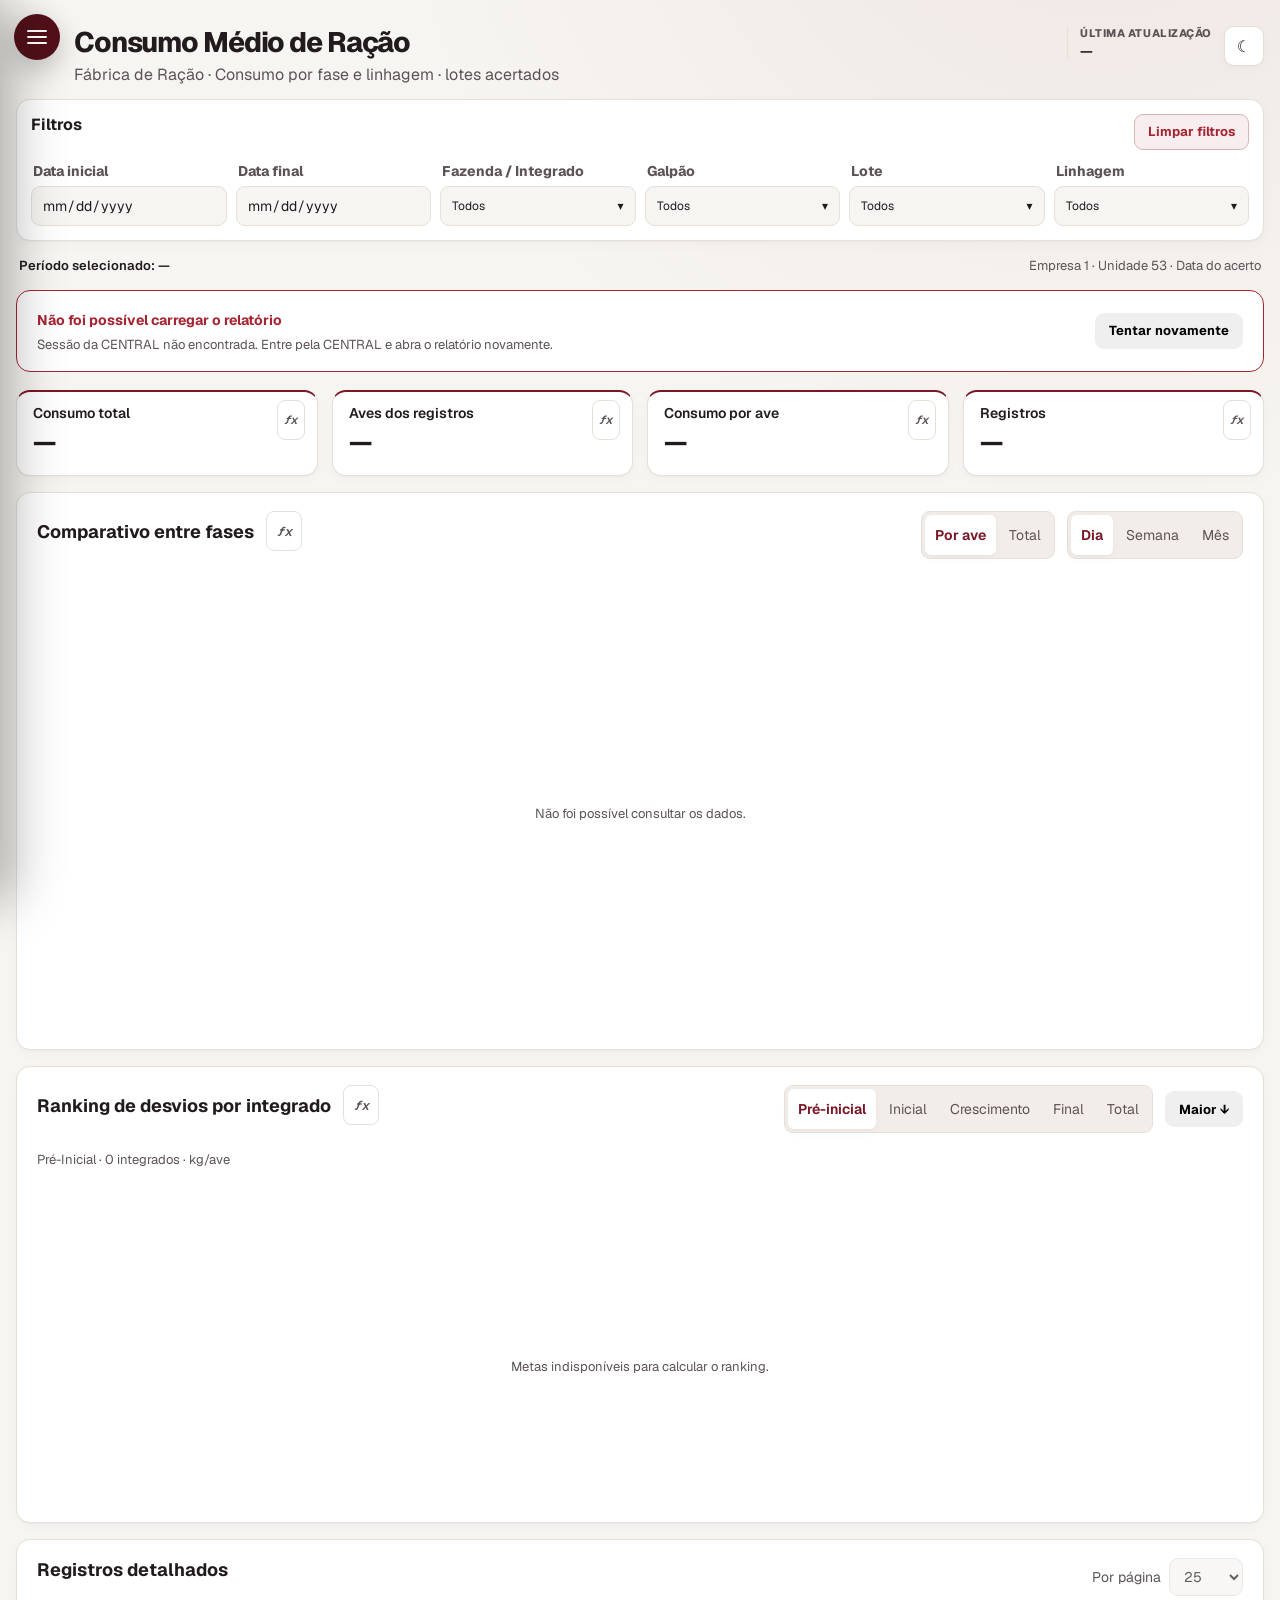
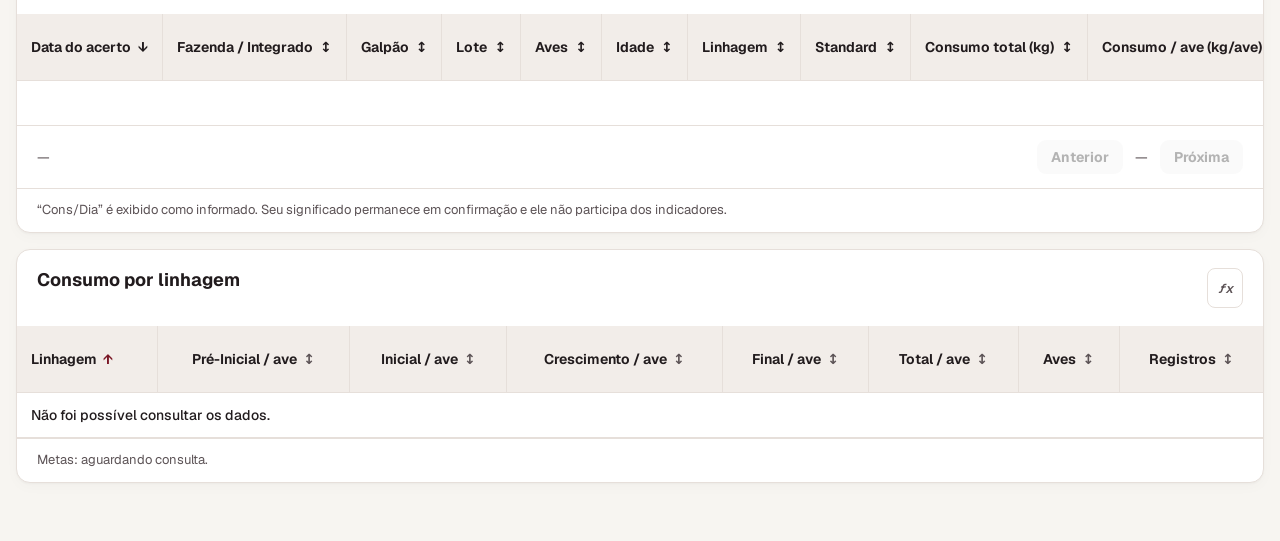
==== index.html @ 94f2051b "Add stacked feed consumption chart Replace the separate phase and evolution charts with a period-bas" ====
<!doctype html>
<html lang="pt-BR">
<head>
  <meta charset="utf-8">
  <meta name="viewport" content="width=device-width,initial-scale=1">
  <title>Consumo Médio de Ração — Fábrica de Ração</title>
  <link rel="icon" href="assets/img/favicon-granja.png">
  <script>(()=>{try{const theme=localStorage.getItem('bi-fabrica-racao-theme');if(theme)document.documentElement.dataset.theme=theme;}catch(_){}})();</script>
  <link rel="stylesheet" href="assets/vendor/geist/index.css">
  <link rel="stylesheet" href="assets/css/app.css?v=20261118-filtros-indicador">
  <link rel="stylesheet" href="assets/css/mobile-filters.css?v=20261118-cabecalhos">
  <link rel="stylesheet" href="assets/css/indicator-formulas.css?v=20261106-fx">
  <link rel="stylesheet" href="assets/css/consumo-racao.css?v=20261127-empilhado-17">
</head>
<body data-page="consumo-racao" class="feed-report">
<main class="app-shell">
  <header class="page-header">
    <div><h1>Consumo Médio de Ração</h1><p>Fábrica de Ração · Consumo por fase e linhagem · lotes acertados</p></div>
    <div class="header-toolbar">
      <div class="update-meta"><span>Última atualização</span><strong id="feedUpdated">—</strong></div>
      <button class="icon-button" type="button" data-theme-toggle aria-label="Alternar tema"><span data-theme-icon>☾</span></button>
    </div>
  </header>
  <div id="feedDemo" class="feed-demo" hidden><strong>Demonstração local</strong><span>Dados inteiramente sintéticos · não representam a produção.</span></div>
  <section class="card filter-card">
    <div class="filter-card-top"><h2>Filtros</h2><button id="limparFeedFiltros" class="button button-ghost-danger" type="button" disabled>Limpar filtros</button></div>
    <div class="filters-grid" id="feedFilters">
      <label class="filter-field"><span>Data inicial</span><input id="feedStart" type="date" disabled></label>
      <label class="filter-field"><span>Data final</span><input id="feedEnd" type="date" disabled></label>
    </div>
  </section>
  <div class="feed-context"><span id="feedPeriod">Período selecionado: —</span><span>Empresa 1 · Unidade 53 · Data do acerto</span></div>
  <div id="feedState" class="feed-state" role="status"><div><strong id="feedStateTitle">Preparando relatório…</strong><p id="feedStateText">Aguarde a consulta dos dados.</p></div><button class="button" type="button" id="feedReload">Tentar novamente</button></div>
  <section class="feed-kpis" aria-label="Indicadores do período">
    <article class="card feed-kpi"><div class="feed-kpi-top"><h2>Consumo total</h2><span data-formula-mount="feed.total"></span></div><strong id="feedTotal">—</strong><p id="feedTotalNote">Escala original do relatório</p></article>
    <article class="card feed-kpi"><div class="feed-kpi-top"><h2>Aves dos registros</h2><span data-formula-mount="feed.birds"></span></div><strong id="feedBirds">—</strong><p>Quantidade informada nos registros</p></article>
    <article class="card feed-kpi"><div class="feed-kpi-top"><h2>Consumo por ave</h2><span data-formula-mount="feed.ratio"></span></div><strong id="feedPerBird">—</strong><p id="feedPerBirdNote">Razão entre as somas correspondentes</p></article>
    <article class="card feed-kpi"><div class="feed-kpi-top"><h2>Registros</h2><span data-formula-mount="feed.records"></span></div><strong id="feedRecords">—</strong><p>Registros detalhados no período</p></article>
  </section>
  <p id="feedCoverage" class="feed-footnote" role="status"></p>
  <section class="card feed-section feed-stacked-section" aria-labelledby="feedPhaseTitle">
    <div class="feed-heading"><div><h2 id="feedPhaseTitle">Comparativo entre fases</h2><span data-formula-mount="feed.phaseChart"></span></div>
      <div class="feed-stacked-controls">
        <div class="feed-segment" role="group" aria-label="Medida do comparativo"><button type="button" data-feed-metric="perBird" aria-pressed="true">Por ave</button><button type="button" data-feed-metric="total" aria-pressed="false">Total</button></div>
        <div class="feed-segment" role="group" aria-label="Agrupamento do comparativo"><button type="button" data-feed-period="dia" aria-pressed="true">Dia</button><button type="button" data-feed-period="semana" aria-pressed="false">Semana</button><button type="button" data-feed-period="mes" aria-pressed="false">Mês</button></div>
      </div>
    </div>
    <div class="feed-chart-wrap"><div id="feedPhasesChart" class="feed-chart feed-stacked-chart" role="img" aria-label="Consumo por fase em colunas empilhadas por período, com total acima de cada coluna"></div><p class="feed-chart-empty" id="feedPhasesEmpty">Aguardando dados.</p></div>
  </section>
  <section class="card feed-section" id="feedRanking" aria-labelledby="feedRankingTitle">
    <div class="feed-heading"><div class="feed-ranking-title"><h2 id="feedRankingTitle">Ranking de desvios por integrado</h2><span data-formula-mount="feed.ranking"></span></div>
      <div class="feed-ranking-controls">
        <div class="feed-segment" role="group" aria-label="Fase do ranking"><button type="button" data-ranking-phase="fase_pre_menos_inicial" aria-pressed="true">Pré-inicial</button><button type="button" data-ranking-phase="fase_inicial" aria-pressed="false">Inicial</button><button type="button" data-ranking-phase="fase_crescimento" aria-pressed="false">Crescimento</button><button type="button" data-ranking-phase="fase_final" aria-pressed="false">Final</button><button type="button" data-ranking-phase="consumo_total" aria-pressed="false">Total</button></div>
        <button type="button" class="button" id="feedRankingOrder" aria-label="Ordenação: maior desvio primeiro. Alternar para menor.">Maior ↓</button>
      </div>
    </div>
    <div class="feed-ranking-context"><span id="feedRankingStatus" role="status"></span></div>
    <div class="feed-ranking-meta-row"><span id="feedRankingMeta" hidden></span></div>
    <div class="feed-ranking-scroll"><div class="feed-chart-wrap"><div id="feedRankingChart" class="feed-chart" role="img" aria-label="Ranking dos desvios de consumo em relação à meta"></div><p class="feed-chart-empty" id="feedRankingEmpty">Aguardando dados.</p></div></div>
  </section>
  <section class="card feed-section" aria-labelledby="feedDetailTitle">
    <div class="feed-heading"><div><h2 id="feedDetailTitle">Registros detalhados</h2><p id="feedDetailNote">Valores por registro, preservando a escala da origem.</p></div><label class="feed-page-size">Por página<select id="feedPageSize" disabled><option value="25">25</option><option value="50">50</option><option value="100">100</option></select></label></div>
    <div class="feed-scroll feed-detail-scroll" tabindex="0" role="region" aria-label="Registros detalhados, com rolagem horizontal e vertical"><table class="feed-table" id="feedDetailTable" aria-busy="false"><thead><tr id="feedDetailHead"></tr></thead><tbody id="feedDetailRows"><tr><td>Aguardando dados.</td></tr></tbody></table></div>
    <footer class="feed-footer"><span id="feedPageCount">—</span><nav aria-label="Paginação dos registros"><button id="feedPrev" class="button" type="button" disabled>Anterior</button><span id="feedPage">—</span><button id="feedNext" class="button" type="button" disabled>Próxima</button></nav></footer>
    <p class="feed-footnote feed-inset">“Cons/Dia” é exibido como informado. Seu significado permanece em confirmação e ele não participa dos indicadores.</p>
  </section>
  <section class="card feed-section" aria-labelledby="feedLineageTitle">
    <div class="feed-heading"><div><h2 id="feedLineageTitle">Consumo por linhagem</h2><p>Consumo por ave em kg/ave · razão entre as somas</p></div><span data-formula-mount="feed.phase"></span></div>
    <div class="feed-scroll" tabindex="0" role="region" aria-label="Resumo por linhagem, com rolagem horizontal">
      <table class="feed-table" id="feedLineageTable"><thead><tr><th scope="col">Linhagem</th><th scope="col">Pré-Inicial / ave</th><th scope="col">Inicial / ave</th><th scope="col">Crescimento / ave</th><th scope="col">Final / ave</th><th scope="col">Total / ave</th><th scope="col">Aves</th><th scope="col">Registros</th></tr></thead><tbody id="feedLineages"><tr><td colspan="8">Aguardando dados.</td></tr></tbody><tfoot id="feedLineageTotal"></tfoot></table>
    </div>
    <p class="feed-footnote feed-inset" id="feedTargetsStatus" role="status">Metas: aguardando consulta.</p>
  </section>
</main>
<script src="assets/js/config.js"></script>
<script src="assets/js/api.js"></script>
<script src="assets/js/consumo-racao-activity.js?v=20261127-filtros-1"></script>
<script src="assets/js/date-time.js?v=atualizacao-20261020-2"></script>
<script src="assets/js/theme.js?v=ajustes-20261008-1"></script>
<script src="assets/js/mobile-filters.js?v=mobile-todas-20261027-1"></script>
<script src="assets/js/filters.js?v=fazenda-20261123-1"></script>
<script src="assets/vendor/echarts/echarts.min.js"></script>
<script src="assets/js/consumo-racao-config.js?v=20261126-metas-7"></script>
<script src="assets/js/consumo-racao-data.js?v=20261126-kg-6"></script>
<script src="assets/js/consumo-racao-metas.js?v=20261126-fontes-10"></script>
<script src="assets/js/consumo-racao-formulas.js?v=20261127-empilhado-4"></script>
<script src="assets/js/indicator-formulas.js?v=20261106-fx"></script>
<script src="assets/js/consumo-racao-stacked.js?v=20261127-empilhado-1"></script>
<script src="assets/js/consumo-racao-ranking.js?v=20261127-filtros-4"></script>
<script src="assets/js/consumo-racao.js?v=20261127-empilhado-3"></script>
<script src="assets/js/sidebar.js?v=consumo-20261126-1"></script>
</body>
</html>
---- assets/vendor/geist/index.css ----
/* geist-cyrillic-ext-wght-normal */
@font-face {
  font-family: 'Geist Variable';
  font-style: normal;
  font-display: swap;
  font-weight: 100 900;
  src: url(./files/geist-cyrillic-ext-wght-normal.woff2) format('woff2-variations');
  unicode-range: U+0460-052F,U+1C80-1C8A,U+20B4,U+2DE0-2DFF,U+A640-A69F,U+FE2E-FE2F;
}

/* geist-cyrillic-wght-normal */
@font-face {
  font-family: 'Geist Variable';
  font-style: normal;
  font-display: swap;
  font-weight: 100 900;
  src: url(./files/geist-cyrillic-wght-normal.woff2) format('woff2-variations');
  unicode-range: U+0301,U+0400-045F,U+0490-0491,U+04B0-04B1,U+2116;
}

/* geist-vietnamese-wght-normal */
@font-face {
  font-family: 'Geist Variable';
  font-style: normal;
  font-display: swap;
  font-weight: 100 900;
  src: url(./files/geist-vietnamese-wght-normal.woff2) format('woff2-variations');
  unicode-range: U+0102-0103,U+0110-0111,U+0128-0129,U+0168-0169,U+01A0-01A1,U+01AF-01B0,U+0300-0301,U+0303-0304,U+0308-0309,U+0323,U+0329,U+1EA0-1EF9,U+20AB;
}

/* geist-latin-ext-wght-normal */
@font-face {
  font-family: 'Geist Variable';
  font-style: normal;
  font-display: swap;
  font-weight: 100 900;
  src: url(./files/geist-latin-ext-wght-normal.woff2) format('woff2-variations');
  unicode-range: U+0100-02BA,U+02BD-02C5,U+02C7-02CC,U+02CE-02D7,U+02DD-02FF,U+0304,U+0308,U+0329,U+1D00-1DBF,U+1E00-1E9F,U+1EF2-1EFF,U+2020,U+20A0-20AB,U+20AD-20C0,U+2113,U+2C60-2C7F,U+A720-A7FF;
}

/* geist-latin-wght-normal */
@font-face {
  font-family: 'Geist Variable';
  font-style: normal;
  font-display: swap;
  font-weight: 100 900;
  src: url(./files/geist-latin-wght-normal.woff2) format('woff2-variations');
  unicode-range: U+0000-00FF,U+0131,U+0152-0153,U+02BB-02BC,U+02C6,U+02DA,U+02DC,U+0304,U+0308,U+0329,U+2000-206F,U+20AC,U+2122,U+2191,U+2193,U+2212,U+2215,U+FEFF,U+FFFD;
}
---- assets/css/app.css ----
:root {
  color-scheme: light;

  --background: #f7f5f1;
  --foreground: #211b1d;

  --card: #ffffff;
  --card-foreground: #211b1d;

  --popover: #ffffff;
  --popover-foreground: #211b1d;

  --primary: #7a1726;
  --primary-foreground: #ffffff;
  --primary-2: #a52a3c;

  --secondary: #f2ede9;
  --secondary-foreground: #352d2f;

  --accent: #c29b2f;
  --accent-foreground: #211b1d;

  --muted: #f1ede8;
  --muted-foreground: #766d70;

  --border: #e6dfda;
  --input: #e6dfda;
  --ring: rgba(122, 23, 38, 0.24);

  --destructive: #a62532;

  --radius: 14px;

  --shadow-sm:
    0 1px 2px rgba(24, 18, 20, 0.03), 0 4px 14px rgba(24, 18, 20, 0.025);

  --shadow-md:
    0 1px 2px rgba(24, 18, 20, 0.04), 0 12px 34px rgba(24, 18, 20, 0.055);
}

.api-filter-progress { position:fixed; right:20px; bottom:18px; z-index:3000; display:flex; align-items:center; gap:10px; padding:12px 18px; border:1px solid var(--border); border-radius:10px; background:var(--card); color:var(--primary); box-shadow:0 5px 22px #0002; font-size:13px; font-weight:650; pointer-events:none; }
.api-filter-progress::before { content:""; width:15px; height:15px; border:2px solid var(--border); border-top-color:var(--primary); border-radius:50%; animation:api-filter-spin .8s linear infinite; }
@keyframes api-filter-spin { to { transform:rotate(360deg); } }
@media (prefers-reduced-motion:reduce) { .api-filter-progress::before { animation:none; } }

:root[data-theme="dark"] {
  color-scheme: dark;

  --background: #111113;
  --foreground: #f3eeee;

  --card: #171719;
  --card-foreground: #f3eeee;

  --popover: #1b1b1e;
  --popover-foreground: #f3eeee;

  --primary: #b84b5e;
  --primary-foreground: #ffffff;
  --primary-2: #8d2538;

  --secondary: #232326;
  --secondary-foreground: #f0e9e9;

  --accent: #d1ad42;
  --accent-foreground: #171719;

  --muted: #222225;
  --muted-foreground: #aaa0a3;

  --border: #2e2e33;
  --input: #333338;
  --ring: rgba(184, 75, 94, 0.28);

  --destructive: #d1505b;

  --shadow-sm: 0 1px 2px rgba(0, 0, 0, 0.28);

  --shadow-md: 0 16px 42px rgba(0, 0, 0, 0.32);
}

* {
  box-sizing: border-box;
}

html,
body {
  margin: 0;
  min-height: 100%;
}

body {
  background:
    radial-gradient(
      circle at 86% -10%,
      color-mix(in srgb, var(--primary) 7%, transparent),
      transparent 28%
    ),
    var(--background);

  color: var(--foreground);

  font-family:
    Inter,
    ui-sans-serif,
    system-ui,
    -apple-system,
    BlinkMacSystemFont,
    "Segoe UI",
    sans-serif;

  -webkit-font-smoothing: antialiased;
}

button,
select,
input {
  font: inherit;
}

.hidden {
  display: none !important;
}

.app-shell {
  width: min(1760px, calc(100% - 32px));
  margin: 0 auto;
  padding: 26px 0 42px;
}

.page-header {
  display: flex;
  align-items: flex-start;
  justify-content: space-between;
  gap: 24px;

  margin-bottom: 14px;
}

.page-header h1 {
  margin: 0 0 4px;

  font-size: clamp(23.8px, 1.785vw, 32.3px);
  line-height: 1.05;

  font-weight: 760;
  letter-spacing: -0.04em;
}

.page-header p {
  margin: 0;

  color: var(--muted-foreground);

  font-size: 13px;
}

.eyebrow {
  color: var(--accent);

  font-size: 10px;
  font-weight: 800;

  letter-spacing: 0.07em;
  text-transform: uppercase;
}

.header-toolbar {
  display: flex;
  align-items: center;
  gap: 10px;
}

.icon-button {
  min-width: 40px;
  height: 40px;

  display: inline-flex;
  align-items: center;
  justify-content: center;
  gap: 8px;

  padding: 0 11px;

  border: 1px solid var(--border);
  border-radius: 10px;

  background: var(--card);
  color: var(--foreground);

  cursor: pointer;
  text-decoration: none;

  box-shadow: var(--shadow-sm);
}

.icon-button:hover {
  background: var(--secondary);
}

.icon-button-label {
  min-width: auto;

  color: var(--primary);

  font-size: 12px;
  font-weight: 700;
}

.update-meta {
  padding-left: 12px;

  border-left: 1px solid var(--border);
}

.update-meta span {
  display: block;

  margin-bottom: 2px;

  color: var(--muted-foreground);

  font-size: 9px;
  font-weight: 800;

  letter-spacing: 0.05em;
  text-transform: uppercase;
}

.update-meta strong {
  display: block;

  font-size: 11px;
  font-weight: 650;
}

.card {
  border: 1px solid var(--border);
  border-radius: var(--radius);

  background: var(--card);
  color: var(--card-foreground);

  box-shadow: var(--shadow-sm);
}

.filter-card {
  margin-bottom: 16px;
  padding: 14px;
}

.filter-card-top {
  display: flex;
  align-items: flex-start;
  justify-content: space-between;
  gap: 16px;

  margin-bottom: 12px;
}

.filter-card-top h2 {
  margin: 0;

  font-size: 13px;
}

.filter-card-top p {
  margin: 2px 0 0;

  color: var(--muted-foreground);

  font-size: 10px;
}

.filters-grid {
  display: grid;
  gap: 9px;
}

.first-page-filters {
  grid-template-columns: repeat(6, minmax(145px, 1fr));
}

.details-filters {
  grid-template-columns: repeat(5, minmax(145px, 1fr));
}

.filter-field {
  min-width: 0;
}

.filter-field > span {
  display: block;

  margin: 0 0 5px 2px;

  color: var(--muted-foreground);

  font-size: 9px;
  font-weight: 750;
}

.filter-field select {
  width: 100%;
  min-height: 40px;

  padding: 0 11px;

  border: 1px solid var(--input);
  border-radius: 9px;

  background: var(--background);
  color: var(--foreground);
}

.button {
  min-height: 36px;

  padding: 0 13px;

  border: 1px solid transparent;
  border-radius: 9px;

  cursor: pointer;

  font-size: 11px;
  font-weight: 700;
}

.button-ghost-danger {
  border-color: color-mix(in srgb, var(--destructive) 22%, var(--border));

  background: color-mix(in srgb, var(--destructive) 8%, var(--card));

  color: var(--destructive);
}

.button-ghost-danger:hover {
  background: var(--destructive);
  color: #fff;
}

/* Choices.js */
.choices {
  margin: 0 !important;
}

.choices__inner {
  min-height: 40px !important;

  display: flex;
  align-items: center;

  padding: 6px 32px 6px 10px !important;

  border: 1px solid var(--input) !important;
  border-radius: 9px !important;

  background: var(--background) !important;
  color: var(--foreground) !important;

  font-size: 12px !important;
}

.is-focused .choices__inner,
.is-open .choices__inner {
  border-color: var(--primary) !important;

  box-shadow: 0 0 0 3px var(--ring) !important;
}

.choices__list--single {
  padding: 0 !important;
}

.choices__list--dropdown,
.choices__list[aria-expanded] {
  z-index: 60 !important;

  margin-top: 6px !important;

  border: 1px solid var(--border) !important;
  border-radius: 10px !important;

  background: var(--popover) !important;
  color: var(--popover-foreground) !important;

  box-shadow: var(--shadow-md) !important;
}

.choices__input {
  border: 1px solid var(--border) !important;
  border-radius: 8px !important;

  background: var(--background) !important;
  color: var(--foreground) !important;
}

.choices__item--selectable.is-highlighted {
  background: var(--secondary) !important;
  color: var(--foreground) !important;
}

/* Alert */
.alert {
  margin-bottom: 14px;
  padding: 11px 13px;

  border-radius: 10px;

  font-size: 11px;
}

.alert-error {
  border: 1px solid color-mix(in srgb, var(--destructive) 34%, var(--border));

  background: color-mix(in srgb, var(--destructive) 9%, var(--card));

  color: var(--destructive);
}

/* First page grid */
.dashboard-grid {
  display: grid;
  grid-template-columns: repeat(3, minmax(0, 1fr));

  gap: 12px;
}

.metric-card {
  min-width: 0;

  padding: 13px;

  border: 1px solid var(--border);
  border-radius: var(--radius);

  background: var(--card);

  box-shadow: var(--shadow-sm);
}

.metric-card-wide {
  grid-column: span 2;
}

.metric-card-header {
  display: flex;
  align-items: center;
  justify-content: space-between;
  gap: 10px;

  padding-bottom: 9px;
  margin-bottom: 3px;

  border-bottom: 1px solid var(--border);
}

.metric-card-header h2 {
  margin: 0;

  color: var(--primary);

  font-size: 13px;
}

.metric-card-header p {
  margin: 2px 0 0;

  color: var(--muted-foreground);

  font-size: 9px;
}

.card-actions {
  display: flex;
  align-items: center;
  gap: 5px;
}

.mini-button,
.details-button {
  height: 28px;

  display: inline-flex;
  align-items: center;
  justify-content: center;

  padding: 0 8px;

  border: 1px solid var(--border);
  border-radius: 8px;

  background: var(--background);
  color: var(--muted-foreground);

  cursor: pointer;
  text-decoration: none;

  font-size: 9px;
  font-weight: 700;
}

.details-button:hover,
.mini-button:hover {
  background: var(--secondary);
  color: var(--primary);
}

.metric-table-wrapper {
  width: 100%;
  overflow-x: auto;

  scrollbar-width: thin;
}

.metric-table {
  width: 100%;
  min-width: 410px;

  border-collapse: separate;
  border-spacing: 0;

  font-size: 10px;
}

.metric-table th,
.metric-table td {
  padding: 5px 7px;

  border-bottom: 1px solid var(--border);

  text-align: right;
  white-space: nowrap;

  font-variant-numeric: tabular-nums;
}

.metric-table thead th {
  background: var(--card);
  color: var(--primary);

  font-size: 9px;
}

.metric-table .month-cell {
  text-align: left;

  color: var(--muted-foreground);
}

.metric-table tbody tr:hover {
  background: var(--secondary);
}

.metric-table .total-row {
  background: var(--secondary);

  font-weight: 800;
}

.metric-table .total-row .month-cell {
  color: var(--primary);
}

.metric-value-link {
  display: block;

  margin: -5px -7px;
  padding: 5px 7px;

  color: inherit;
  text-decoration: none;

  border-radius: 5px;
}

.metric-value-link:hover {
  background: color-mix(in srgb, var(--primary) 8%, transparent);

  color: var(--primary);
}

.table-sort-button {
  width: 100%;

  display: inline-flex;
  align-items: center;
  justify-content: flex-end;
  gap: 3px;

  padding: 0;

  border: 0;

  background: transparent;
  color: inherit;

  cursor: pointer;

  font: inherit;
  font-weight: inherit;
}

.table-sort-button-month {
  justify-content: flex-start;
}

.sort-icon {
  color: var(--muted-foreground);

  font-size: 8px;
}

.skeleton {
  height: 330px;

  border: 1px solid var(--border);
  border-radius: var(--radius);

  background: linear-gradient(
    90deg,
    var(--card) 0%,
    var(--secondary) 45%,
    var(--card) 100%
  );

  background-size: 220% 100%;

  animation: skeleton 1.2s ease infinite;
}

@keyframes skeleton {
  to {
    background-position: -120% 0;
  }
}

/* Details */
.back-link {
  display: inline-block;

  margin-bottom: 9px;

  color: var(--primary);

  text-decoration: none;

  font-size: 10px;
  font-weight: 700;
}

.details-top-grid {
  display: grid;
  grid-template-columns:
    minmax(190px, 0.62fr)
    minmax(0, 1.5fr)
    minmax(0, 1.5fr);

  gap: 12px;

  margin-bottom: 12px;
}

.metric-summary-card,
.chart-card {
  padding: 15px;
}

.card-heading-row {
  display: flex;
  align-items: flex-start;
  justify-content: space-between;
  gap: 12px;
}

.card-heading-row h2 {
  margin: 2px 0 0;

  font-size: 14px;
}

.card-heading-row p {
  margin: 3px 0 0;

  color: var(--muted-foreground);

  font-size: 10px;
}

.card-kicker {
  color: var(--muted-foreground);

  font-size: 9px;
  font-weight: 800;

  text-transform: uppercase;
  letter-spacing: 0.055em;
}

.metric-summary-value {
  margin-top: 38px;

  font-size: clamp(38px, 4vw, 58px);
  font-weight: 760;

  letter-spacing: -0.055em;
}

.metric-summary-caption {
  margin-top: 6px;

  color: var(--muted-foreground);

  font-size: 10px;
}

.mini-link {
  color: var(--primary);

  font-size: 9px;
  font-weight: 700;

  text-decoration: none;
}

.chart {
  width: 100%;
}

.chart-ranking {
  height: 360px;
}

.ranking-scroll { overflow-y:auto; overflow-x:hidden; overscroll-behavior:contain; scrollbar-gutter:stable; min-width:0; }
.ranking-scroll:focus-visible { outline:2px solid var(--primary); outline-offset:2px; }
.ranking-context, .ranking-reconciliation { color:var(--muted-foreground); font-size:12px; line-height:1.5; margin:6px 0 12px; }
.ranking-reconciliation { padding-top:10px; border-top:1px solid var(--border); }

.chart-evolution {
  height: 390px;
}

.evolution-card {
  padding: 15px;
}

.updating-pill {
  position: fixed;
  right: 18px;
  bottom: 18px;

  z-index: 1000;

  display: inline-flex;
  align-items: center;
  gap: 8px;

  padding: 9px 12px;

  border: 1px solid var(--border);
  border-radius: 999px;

  background: var(--popover);
  color: var(--popover-foreground);

  box-shadow: var(--shadow-md);

  font-size: 10px;
  font-weight: 700;
}

.spinner {
  width: 12px;
  height: 12px;

  border: 2px solid var(--border);
  border-top-color: var(--primary);
  border-radius: 50%;

  animation: spin 0.65s linear infinite;
}

@keyframes spin {
  to {
    transform: rotate(360deg);
  }
}

/* Dialog */
.dialog-layer {
  position: fixed;
  inset: 0;

  z-index: 9999;

  display: grid;
  place-items: center;

  padding: 18px;
}

.dialog-backdrop {
  position: absolute;
  inset: 0;

  background: rgba(0, 0, 0, 0.44);
  backdrop-filter: blur(4px);
}

.dialog-card {
  position: relative;
  z-index: 1;

  width: min(620px, 100%);
  max-height: 90vh;

  overflow-y: auto;

  padding: 18px;

  border: 1px solid var(--border);
  border-radius: 16px;

  background: var(--popover);
  color: var(--popover-foreground);

  box-shadow: var(--shadow-md);
}

.dialog-header {
  display: flex;
  align-items: flex-start;
  justify-content: space-between;
  gap: 18px;

  margin-bottom: 16px;
}

.dialog-header h2 {
  margin: 3px 0 0;
}

.info-block {
  margin-bottom: 14px;
}

.info-block > span {
  display: block;

  margin-bottom: 5px;

  color: var(--muted-foreground);

  font-size: 9px;
  font-weight: 800;

  text-transform: uppercase;
}

.info-block p {
  margin: 0;

  font-size: 12px;
  line-height: 1.55;
}

.code-inline {
  padding: 10px;

  border: 1px solid var(--border);
  border-radius: 9px;

  background: var(--background);

  font-family: Consolas, monospace;
  font-size: 11px;
}

.notice {
  margin: 12px 0;
  padding: 10px;

  border: 1px solid var(--border);
  border-radius: 9px;

  background: color-mix(in srgb, var(--accent) 10%, var(--card));

  font-size: 11px;
}

.notice p {
  margin: 4px 0 0;
}

.code-details summary {
  cursor: pointer;

  color: var(--primary);

  font-size: 10px;
  font-weight: 700;
}

.code-details pre {
  overflow-x: auto;

  padding: 12px;

  border-radius: 10px;

  background: #0d0d0f;
  color: #f4efef;

  font-size: 10px;
}

/* Formulas page compatibility */
.formula-grid {
  display: grid;
  grid-template-columns: repeat(2, minmax(0, 1fr));

  gap: 12px;
}

.formula-card {
  padding: 15px;

  border: 1px solid var(--border);
  border-radius: var(--radius);

  background: var(--card);

  box-shadow: var(--shadow-sm);
}

.formula-title h2 {
  margin: 0;

  color: var(--primary);
}

.formula-title span {
  color: var(--muted-foreground);

  font-size: 9px;
}

.formula-section {
  margin-top: 13px;
}

.formula-section strong {
  display: block;

  margin-bottom: 5px;

  color: var(--muted-foreground);

  font-size: 9px;

  text-transform: uppercase;
}

.formula-section p {
  margin: 0;

  font-size: 11px;
}

/* Responsive */
@media (max-width: 1300px) {
  .first-page-filters {
    grid-template-columns: repeat(3, minmax(180px, 1fr));
  }

  .details-filters {
    grid-template-columns: repeat(3, minmax(170px, 1fr));
  }

  .dashboard-grid {
    grid-template-columns: repeat(2, minmax(0, 1fr));
  }

  .details-top-grid {
    grid-template-columns: repeat(2, minmax(0, 1fr));
  }

  .metric-summary-card {
    grid-column: 1 / -1;
  }
}

@media (max-width: 780px) {
  .app-shell {
    width: min(100% - 18px, 1760px);
    padding-top: 16px;
  }

  .page-header {
    flex-direction: column;
    gap: 12px;
  }

  .header-toolbar {
    width: 100%;
  }

  .update-meta {
    margin-left: auto;
  }

  .filter-card-top p {
    display: none;
  }

  .first-page-filters,
  .details-filters,
  .dashboard-grid,
  .details-top-grid,
  .formula-grid {
    grid-template-columns: 1fr;
  }

  .metric-card-wide {
    grid-column: span 1;
  }

  .chart-ranking {
    height: 330px;
  }

  .chart-evolution {
    height: 350px;
  }

  .metric-summary-card {
    grid-column: auto;
  }
}

/* ============================================================
   V5.1 - LEGIBILIDADE E FILTROS NATIVOS ESTÁVEIS
   ============================================================ */

body {
  font-size: 15px;
}

.page-header h1 {
  font-size: clamp(28.9px, 2.0825vw, 37.4px);
}

.page-header p {
  font-size: 15px;
}

.eyebrow {
  font-size: 12px;
}

.update-meta span {
  font-size: 10px;
}

.update-meta strong {
  font-size: 13px;
}

.icon-button-label {
  font-size: 13px;
}

.filter-card-top h2 {
  font-size: 15px;
}

.filter-card-top p {
  font-size: 12px;
}

.filter-field > span {
  margin-bottom: 6px;
  font-size: 11px;
}

.filter-field select {
  min-height: 44px;
  padding: 0 38px 0 12px;

  border: 1px solid var(--input);
  border-radius: 10px;

  background-color: var(--background);
  color: var(--foreground);

  font-size: 14px;

  cursor: pointer;

  outline: none;

  transition:
    border-color 0.16s ease,
    box-shadow 0.16s ease,
    background-color 0.16s ease;
}

.filter-field select:hover {
  border-color: color-mix(in srgb, var(--primary) 45%, var(--border));
}

.filter-field select:focus {
  border-color: var(--primary);

  box-shadow: 0 0 0 3px var(--ring);
}

.button {
  font-size: 12px;
}

.metric-card-header h2 {
  font-size: 15px;
}

.metric-card-header p {
  font-size: 11px;
}

.mini-button,
.details-button {
  height: 30px;
  font-size: 10px;
}

.metric-table {
  min-width: 430px;
  font-size: 11.5px;
}

.metric-table thead th {
  font-size: 10.5px;
}

.metric-table th,
.metric-table td {
  padding: 6px 8px;
}

.card-heading-row h2 {
  font-size: 16px;
}

.card-heading-row p,
.metric-summary-caption {
  font-size: 11px;
}

.card-kicker {
  font-size: 10px;
}

.back-link {
  font-size: 11px;
}

.formula-title h2 {
  font-size: 17px;
}

.formula-section strong {
  font-size: 10px;
}

.formula-section p {
  font-size: 12px;
}

/* A V5.1 não depende mais de Choices.js.
   Mantemos esse fallback para evitar qualquer resíduo visual
   caso o navegador ainda tenha o CSS antigo em cache. */
.choices {
  display: none !important;
}

.filter-field select {
  display: block !important;
  visibility: visible !important;
  opacity: 1 !important;
  pointer-events: auto !important;
  position: relative !important;
  z-index: 2;
}

@media (max-width: 780px) {
  .page-header h1 {
    font-size: 25.5px;
  }

  .filter-field select {
    min-height: 46px;
    font-size: 15px;
  }

  .metric-table {
    font-size: 12px;
  }
}

/* ============================================================
   V5.2 - GEIST + +1 ponto de legibilidade
   ============================================================ */

body {
  font-family:
    "Geist Variable",
    "Geist",
    ui-sans-serif,
    system-ui,
    -apple-system,
    BlinkMacSystemFont,
    "Segoe UI",
    sans-serif;

  font-size: 16px;
}

.page-header h1 {
  font-size: clamp(29.75px, 2.125vw, 38.25px);
}

.page-header p {
  font-size: 16px;
}

.eyebrow {
  font-size: 13px;
}

.update-meta span {
  font-size: 11px;
}

.update-meta strong,
.icon-button-label {
  font-size: 14px;
}

.filter-card-top h2 {
  font-size: 16px;
}

.filter-card-top p {
  font-size: 13px;
}

.filter-field > span {
  font-size: 12px;
}

.filter-field select {
  min-height: 46px;
  font-size: 15px;
}

.button {
  font-size: 13px;
}

.metric-card-header h2 {
  font-size: 16px;
}

.metric-card-header p {
  font-size: 12px;
}

.mini-button,
.details-button {
  font-size: 11px;
}

.metric-table {
  font-size: 12.5px;
}

.metric-table thead th {
  font-size: 11.5px;
}

.card-heading-row h2 {
  font-size: 17px;
}

.card-heading-row p,
.metric-summary-caption {
  font-size: 12px;
}

.card-kicker,
.back-link {
  font-size: 11px;
}

.details-filters-with-indicator {
  grid-template-columns: repeat(6, minmax(140px, 1fr));
}

/* Primeira tela passa a ter 7 filtros: 3 + 4 em telas intermediárias. */
.first-page-filters {
  grid-template-columns: repeat(7, minmax(130px, 1fr));
}

@media (max-width: 1500px) {
  .first-page-filters {
    grid-template-columns: repeat(4, minmax(160px, 1fr));
  }

  .details-filters-with-indicator {
    grid-template-columns: repeat(3, minmax(170px, 1fr));
  }
}

@media (max-width: 780px) {
  .page-header h1 {
    font-size: 26.35px;
  }

  .first-page-filters,
  .details-filters-with-indicator {
    grid-template-columns: 1fr;
  }

  .filter-field select {
    font-size: 16px;
  }

  .metric-table {
    font-size: 13px;
  }
}

/* ============================================================
   V6 STATIC / MOBILE
   ============================================================ */

.static-note {
  margin-top: 8px;
  font-size: 12px;
  color: var(--muted-foreground);
}

@media (max-width: 640px) {
  .app-shell {
    padding-left: 14px;
    padding-right: 14px;
  }

  .page-header {
    gap: 18px;
  }

  .header-toolbar {
    width: 100%;
    justify-content: space-between;
    flex-wrap: wrap;
  }

  .filter-card {
    padding: 14px;
  }

  .metric-card {
    min-width: 0;
  }

  .metric-card-header {
    align-items: flex-start;
    gap: 12px;
  }

  .metric-table-wrapper {
    -webkit-overflow-scrolling: touch;
    scrollbar-width: thin;
  }

  .metric-value-link {
    min-height: 32px;
    display: inline-flex;
    align-items: center;
  }

  .chart {
    min-height: 330px;
  }

  .chart-ranking {
    min-height: 420px;
  }

  .chart-evolution {
    min-height: 360px;
  }
}

/* ============================================================
   V7.2 - PERÍODO + CHECKBOX MULTISELECT
   ============================================================ */

.date-range-toolbar {
  width: min(560px, 100%);
  margin: -10px 0 12px auto;
  padding: 10px 12px;

  display: grid;
  grid-template-columns:
    auto minmax(130px, 1fr)
    auto minmax(130px, 1fr)
    32px;
  align-items: end;
  gap: 8px;

  border: 1px solid var(--border);
  border-radius: 12px;

  background: var(--card);
  box-shadow: var(--shadow-sm);
}

.date-range-title {
  align-self: center;
  display: flex;
  flex-direction: column;
  padding-right: 4px;
}

.date-range-title span,
.date-range-field span {
  font-size: 10px;
  font-weight: 750;
  color: var(--muted-foreground);
  text-transform: uppercase;
  letter-spacing: 0.04em;
}

.date-range-title strong {
  font-size: 12px;
  white-space: nowrap;
}

.date-range-field {
  display: flex;
  flex-direction: column;
  gap: 4px;
}

.date-range-field input {
  width: 100%;
  min-height: 36px;
  padding: 0 9px;

  border: 1px solid var(--input);
  border-radius: 9px;

  color: var(--foreground);
  background: var(--background);

  font: inherit;
  font-size: 12px;
  outline: none;
}

.date-range-field input:focus {
  border-color: var(--primary);
  box-shadow: 0 0 0 3px var(--ring);
}

.date-range-between {
  align-self: end;
  padding-bottom: 9px;
  font-size: 11px;
  color: var(--muted-foreground);
}

.date-range-clear {
  width: 32px;
  height: 36px;
  display: inline-flex;
  align-items: center;
  justify-content: center;

  border: 1px solid var(--border);
  border-radius: 9px;

  background: transparent;
  color: var(--muted-foreground);

  cursor: pointer;
  font-size: 18px;
}

.date-range-clear:hover {
  color: var(--foreground);
  background: var(--muted);
}

.checkbox-multiselect {
  position: relative;
  width: 100%;
}

.checkbox-multiselect-trigger {
  width: 100%;
  min-height: 40px;
  padding: 0 11px;

  display: flex;
  align-items: center;
  justify-content: space-between;
  gap: 10px;

  border: 1px solid var(--input);
  border-radius: 9px;

  background: var(--background);
  color: var(--foreground);

  font: inherit;
  font-size: 12px;
  text-align: left;
  cursor: pointer;
  outline: none;
}

.checkbox-multiselect-trigger:hover {
  border-color: color-mix(in srgb, var(--primary) 45%, var(--border));
}

.checkbox-multiselect.open .checkbox-multiselect-trigger {
  border-color: var(--primary);
  box-shadow: 0 0 0 3px var(--ring);
}

.checkbox-multiselect-trigger.has-selection .checkbox-multiselect-label {
  font-weight: 700;
}

.checkbox-multiselect-label {
  overflow: hidden;
  text-overflow: ellipsis;
  white-space: nowrap;
}

.checkbox-multiselect-chevron {
  flex: 0 0 auto;
  transition: transform 0.16s ease;
}

.checkbox-multiselect.open .checkbox-multiselect-chevron {
  transform: rotate(180deg);
}

.checkbox-multiselect-panel {
  position: absolute;
  z-index: 90;
  top: calc(100% + 6px);
  left: 0;

  width: max(100%, 260px);
  max-width: 380px;
  display: none;

  border: 1px solid var(--border);
  border-radius: 12px;

  background: var(--popover);
  color: var(--popover-foreground);
  box-shadow: var(--shadow-md);

  overflow: hidden;
}

.checkbox-multiselect.open .checkbox-multiselect-panel {
  display: block;
}

.checkbox-multiselect-search-wrap {
  padding: 9px;
  border-bottom: 1px solid var(--border);
}

.checkbox-multiselect-search {
  width: 100%;
  min-height: 36px;
  padding: 0 10px;

  border: 1px solid var(--input);
  border-radius: 8px;

  background: var(--background);
  color: var(--foreground);

  font: inherit;
  font-size: 12px;
  outline: none;
}

.checkbox-multiselect-search:focus {
  border-color: var(--primary);
}

.checkbox-multiselect-list {
  max-height: 290px;
  overflow-y: auto;
  padding: 6px;
}

.checkbox-option {
  min-height: 36px;
  padding: 6px 8px;

  display: flex;
  align-items: center;
  gap: 9px;

  border-radius: 8px;

  cursor: pointer;
  user-select: none;
  font-size: 12px;
}

.checkbox-option[hidden] { display: none; }

.checkbox-option:hover {
  background: var(--muted);
}

.checkbox-option input {
  width: 16px;
  height: 16px;
  margin: 0;
  accent-color: var(--primary);
}

.checkbox-option-all {
  margin-bottom: 4px;
  border-bottom: 1px solid var(--border);
  border-radius: 8px 8px 0 0;
  font-weight: 700;
}

.formula-fx {
  font-size: 10px;
  font-weight: 850;
  letter-spacing: -0.02em;
}

@media (max-width: 860px) {
  .date-range-toolbar {
    width: 100%;
    margin-top: 0;
    grid-template-columns:
      minmax(0, 1fr)
      minmax(0, 1fr)
      32px;
  }

  .date-range-title {
    grid-column: 1 / -1;
  }

  .date-range-between {
    display: none;
  }

  .checkbox-multiselect-panel {
    width: 100%;
    max-width: none;
  }
}

/* ============================================================
   V7.3 - ANO/MÊS CHECKBOX NAS DUAS TELAS
   ============================================================ */

.first-page-filters {
  grid-template-columns: repeat(9, minmax(118px, 1fr));
}

.checkbox-multiselect-panel {
  min-width: 220px;
}

.checkbox-option {
  min-height: 34px;
  padding: 7px 9px;
  border-radius: 0;
}

.checkbox-option-all {
  margin-bottom: 2px;
  border-bottom: 1px solid var(--border);
}

.checkbox-option input {
  flex: 0 0 auto;
}

@media (max-width: 1500px) {
  .first-page-filters {
    grid-template-columns: repeat(5, minmax(145px, 1fr));
  }
}

@media (max-width: 980px) {
  .first-page-filters {
    grid-template-columns: repeat(3, minmax(145px, 1fr));
  }
}

@media (max-width: 640px) {
  .first-page-filters {
    grid-template-columns: 1fr;
  }
}

/* ============================================================
   V7.4 - ANO/MÊS PRIMEIROS + FILTRO EFETIVO
   ============================================================ */

.first-page-filters {
  grid-template-columns: repeat(9, minmax(118px, 1fr));
}

@media (max-width: 1500px) {
  .first-page-filters {
    grid-template-columns: repeat(5, minmax(145px, 1fr));
  }
}

@media (max-width: 980px) {
  .first-page-filters {
    grid-template-columns: repeat(3, minmax(145px, 1fr));
  }
}

@media (max-width: 640px) {
  .first-page-filters {
    grid-template-columns: 1fr;
  }
}

/* Allow grid/flex children to shrink to the viewport. */
.app-shell,
.filters-grid > *,
.details-top-grid > *,
.dashboard-grid > *,
.formula-grid > *,
.page-header > *,
.card-heading-row > *,
.filter-card-top > *,
.chart-card,
.chart-ranking,
.chart-evolution,
.metric-summary-card {
  min-width: 0;
}

.chart {
  width: 100%;
  max-width: 100%;
}

.page-header h1,
.card-heading-row h2,
.metric-summary-value,
.checkbox-option span {
  overflow-wrap: anywhere;
}

.checkbox-multiselect-panel {
  min-width: 0;
  width: 100%;
  max-width: 100%;
}

.checkbox-multiselect-label {
  min-width: 0;
}

@media (max-width: 780px) {
  .filter-card-top,
  .metric-card-header {
    flex-wrap: wrap;
  }

  .metric-summary-value {
    font-size: clamp(30px, 9vw, 48px);
  }
}

/* ==========================================================
   V7.6 - NAVEGAÇÃO LATERAL GRANA BRASÍLIA
   ========================================================== */

:root {
  --brand-sidebar: #521019;
  --brand-sidebar-hover: #641522;
  --brand-sidebar-active: #6f1b28;
  --brand-sidebar-gold: #c69b19;
}

.side-nav-root {
  position: fixed;
  inset: 0 auto 0 0;
  z-index: 1400;
  pointer-events: none;
}

.side-nav-rail {
  position: fixed;
  left: 0;
  top: 18px;
  width: 48px;
  min-height: 92px;
  padding: 10px 7px;
  border: 0;
  border-radius: 0 12px 12px 0;
  background: var(--brand-sidebar);
  box-shadow: 0 10px 28px rgb(0 0 0 / 22%);
  color: #fff;
  display: flex;
  flex-direction: column;
  align-items: center;
  justify-content: center;
  gap: 12px;
  cursor: pointer;
  pointer-events: auto;
  transition:
    transform 0.18s ease,
    background 0.18s ease;
}

.side-nav-rail:hover {
  background: var(--brand-sidebar-hover);
  transform: translateX(2px);
}

.side-nav-mark {
  width: 30px;
  height: 30px;
  object-fit: contain;
}

.side-nav-hamburger {
  width: 21px;
  display: grid;
  gap: 4px;
}

.side-nav-hamburger i {
  height: 2px;
  width: 100%;
  display: block;
  background: currentColor;
  border-radius: 999px;
}

.side-nav-overlay {
  position: fixed;
  inset: 0;
  background: rgb(8 13 22 / 45%);
  opacity: 0;
  visibility: hidden;
  pointer-events: none;
  transition:
    opacity 0.2s ease,
    visibility 0.2s ease;
}

.side-nav-panel {
  position: fixed;
  inset: 0 auto 0 0;
  width: min(270px, calc(100vw - 40px));
  padding: 18px 14px 22px;
  background: linear-gradient(180deg, #521019 0%, #451019 100%);
  color: #fff;
  box-shadow: 18px 0 48px rgb(0 0 0 / 30%);
  transform: translateX(-102%);
  pointer-events: auto;
  transition: transform 0.22s ease;
  display: flex;
  flex-direction: column;
}

.side-nav-root.open .side-nav-panel {
  transform: translateX(0);
}
.side-nav-root.open .side-nav-overlay {
  opacity: 1;
  visibility: visible;
  pointer-events: auto;
}
.side-nav-root.open .side-nav-rail {
  visibility: hidden;
}

.side-nav-brand {
  padding: 2px 4px 0;
}

.side-nav-panel-head {
  display: flex;
  align-items: flex-start;
  justify-content: space-between;
  gap: 10px;
}

.side-nav-logo {
  width: 185px;
  max-width: calc(100% - 42px);
  height: auto;
  object-fit: contain;
}

.side-nav-close {
  width: 32px;
  height: 32px;
  border: 1px solid rgb(255 255 255 / 16%);
  border-radius: 8px;
  background: transparent;
  color: rgb(255 255 255 / 84%);
  font: inherit;
  font-size: 22px;
  line-height: 1;
  cursor: pointer;
}

.side-nav-close:hover {
  background: rgb(255 255 255 / 8%);
}

.side-nav-section-title {
  margin-top: 10px;
  padding: 0 2px 7px;
  color: var(--brand-sidebar-gold);
  border-bottom: 1px solid rgb(198 155 25 / 30%);
  font-size: 11px;
  line-height: 1.2;
  font-weight: 800;
  letter-spacing: 0.02em;
  text-align: center;
  width: 100%;
  display: block; /* ou block, se já não for */
}

.side-nav-links {
  display: grid;
  gap: 3px;
  padding: 4px 4px 0;
}

.side-nav-link {
  min-height: 36px;
  padding: 8px 10px;
  display: flex;
  align-items: center;
  border-left: 3px solid transparent;
  border-radius: 3px;
  color: rgb(255 255 255 / 76%);
  text-decoration: none;
  font-size: 13px;
  font-weight: 500;
  transition:
    background 0.15s ease,
    color 0.15s ease,
    border-color 0.15s ease;
}

.side-nav-link:hover {
  color: #fff;
  background: rgb(255 255 255 / 5%);
}

.side-nav-link.active {
  color: #fff;
  background: var(--brand-sidebar-active);
  border-left-color: var(--brand-sidebar-gold);
  font-weight: 700;
}

body.side-nav-open {
  overflow: hidden;
}

/* Lotes em criação */
.lotes-kpi-grid {
  display: grid;
  grid-template-columns: repeat(5, minmax(0, 1fr));
  gap: 14px;
  margin: 18px 0;
}

.lotes-kpi {
  min-width: 0;
  padding: 18px;
}

.lotes-kpi .card-heading-row {
  align-items: flex-start;
}

.lotes-kpi-label {
  color: var(--muted-foreground);
  font-size: 0.84rem;
  font-weight: 650;
}

.lotes-kpi-value {
  margin-top: 10px;
  font-size: clamp(1.45rem, 2.6vw, 2.15rem);
  line-height: 1;
  font-weight: 760;
  letter-spacing: -0.04em;
}

.lotes-kpi-caption {
  margin-top: 8px;
  color: var(--muted-foreground);
  font-size: 0.78rem;
}

.formula-mini-button {
  width: 30px;
  height: 30px;
  border: 1px solid var(--border);
  border-radius: 9px;
  background: var(--secondary);
  color: var(--foreground);
  cursor: pointer;
  font: inherit;
  font-weight: 700;
}

.lotes-table-card {
  overflow: hidden;
}

.lotes-table-wrap {
  overflow: auto;
  max-height: 62vh;
}

.lotes-table {
  width: 100%;
  border-collapse: separate;
  border-spacing: 0;
  min-width: 1100px;
}

.lotes-table th,
.lotes-table td {
  padding: 11px 12px;
  border-bottom: 1px solid var(--border);
  text-align: left;
  white-space: nowrap;
  font-size: 0.83rem;
}

.lotes-table th {
  position: sticky;
  top: 0;
  z-index: 2;
  background: var(--card);
  color: var(--muted-foreground);
  font-weight: 680;
}

.lotes-table tbody tr:hover td {
  background: var(--secondary);
}

.lotes-age-badge {
  display: inline-flex;
  align-items: center;
  justify-content: center;
  min-width: 54px;
  padding: 5px 8px;
  border-radius: 999px;
  background: var(--secondary);
  font-weight: 650;
}

.formula-page-section + .formula-page-section {
  margin-top: 34px;
}

.formula-section-header {
  margin-bottom: 14px;
}

.formula-section-header h2 {
  margin: 0 0 4px;
}

.formula-section-header p {
  margin: 0;
  color: var(--muted-foreground);
}

@media (max-width: 1300px) {
  .lotes-kpi-grid {
    grid-template-columns: repeat(3, minmax(0, 1fr));
  }
}

@media (max-width: 780px) {
  .side-nav-rail {
    top: 12px;
    bottom: auto;
    min-height: 84px;
  }

  .lotes-kpi-grid {
    grid-template-columns: repeat(2, minmax(0, 1fr));
  }
}

@media (max-width: 520px) {
  .lotes-kpi-grid {
    grid-template-columns: 1fr;
  }
}

/* ==========================================================
   V7.11 - LOTES EM CRIAÇÃO / referência operacional
   ========================================================== */
.lotes-reference-page {
}
.lotes-shell {
  width: min(1880px, calc(100% - 28px));
  padding-top: 14px;
}
.lotes-compact-header {
  display: flex;
  align-items: center;
  justify-content: space-between;
  gap: 18px;
  margin-bottom: 12px;
}
.lotes-compact-header h1 {
  margin: 0;
  font-size: clamp(22.1px, 1.87vw, 30.6px);
  line-height: 1;
  letter-spacing: -0.04em;
}
.lotes-period-badge {
  display: grid;
  grid-template-columns: auto auto;
  align-items: center;
  gap: 9px;
  color: var(--primary);
  font-size: 11px;
  font-weight: 800;
  white-space: nowrap;
}
.lotes-period-badge small {
  grid-column: 1 / -1;
  text-align: right;
  font-size: 11px;
  font-weight: 500;
}
.lotes-period-badge strong {
  display: grid;
  place-items: center;
  min-width: 29px;
  height: 29px;
  padding: 0 7px;
  border-radius: 4px;
  background: var(--primary);
  color: #fff;
  font-size: 14px;
}
.lotes-history-link {
  display: inline-flex;
  align-items: center;
  min-height: 40px;
  padding: 0 10px;
  border-radius: 5px;
  color: var(--primary);
  font-size: 11px;
  font-weight: 800;
  text-decoration: none;
  white-space: nowrap;
}
.lotes-history-link:hover,
.lotes-history-link:focus-visible { background: color-mix(in srgb, var(--primary) 10%, transparent); }
.lotes-history-link strong {
  display: inline-grid;
  place-items: center;
  min-width: 29px;
  height: 29px;
  margin-left: 7px;
  padding: 0 7px;
  border-radius: 4px;
  background: var(--primary);
  color: #fff;
  font-size: 14px;
}
.history-current-label { color: var(--primary); font-size: 11px; font-weight: 800; white-space: nowrap; }
.history-shell { width: min(1880px, calc(100% - 28px)); padding-top: 14px; }
.history-filter-card { margin-bottom: 14px; }
.history-filters { display: grid; grid-template-columns: repeat(6, minmax(120px, 1fr)); gap: 12px; }
.history-filter-field { display: grid; gap: 4px; min-width: 0; }
.history-filter-field span { color: var(--muted-foreground); font-size: 10px; font-weight: 720; }
.history-multi-select { position: relative; min-width: 0; }
.history-multi-select summary { display: flex; align-items: center; justify-content: space-between; min-height: 40px; padding: 0 10px; border: 1px solid var(--border); border-radius: 5px; background: var(--card); color: var(--foreground); font-size: 12px; cursor: pointer; list-style: none; }
.history-multi-select summary::-webkit-details-marker { display: none; }
.history-multi-select summary::after { content: "⌄"; color: var(--muted-foreground); font-size: 12px; }
.history-multi-select[open] summary { border-color: var(--primary); border-bottom-left-radius: 0; border-bottom-right-radius: 0; }
.history-multi-menu { position: absolute; z-index: 8; top: 100%; left: 0; right: 0; max-height: 250px; overflow: auto; padding: 6px; border: 1px solid var(--primary); border-top: 0; border-radius: 0 0 5px 5px; background: var(--card); box-shadow: 0 8px 20px rgba(0,0,0,.12); }
.history-multi-menu label { display: flex; align-items: center; gap: 7px; min-height: 28px; padding: 3px 5px; color: var(--foreground); font-size: 11px; cursor: pointer; }
.history-multi-menu label:hover { background: color-mix(in srgb, var(--primary) 8%, var(--card)); }
.history-multi-menu input { accent-color: var(--primary); }
.history-kpis { display: grid; grid-template-columns: repeat(4, minmax(0, 1fr)); gap: 12px; margin-bottom: 14px; }
.history-kpi { padding: 14px 16px; border-top: 2px solid var(--primary); }
.history-kpi span { color: var(--muted-foreground); font-size: 11px; }
.history-kpi strong { display: block; margin-top: 5px; color: var(--foreground); font-size: 22px; font-variant-numeric: tabular-nums; }
.history-table-card { overflow: hidden; }
.history-table-heading { display: flex; justify-content: space-between; align-items: center; gap: 16px; padding: 15px 16px; border-bottom: 1px solid var(--border); }
.history-table-heading h2 { margin: 0; font-size: 15px; }
.history-table-heading p { margin: 4px 0 0; color: var(--muted-foreground); font-size: 12px; }
.history-year-filter { display: inline-flex; align-items: center; gap: 4px; flex-wrap: wrap; }
.history-year-button { min-width: 52px; min-height: 32px; padding: 0 10px; border: 1px solid var(--border); border-radius: 5px; background: var(--card); color: var(--muted-foreground); font: inherit; font-size: 11px; font-weight: 750; cursor: pointer; }
.history-year-button:hover, .history-year-button:focus-visible { border-color: var(--primary); color: var(--primary); }
.history-year-button.active { border-color: var(--primary); background: var(--primary); color: #fff; }
.history-source { color: var(--primary); font-size: 11px; font-weight: 750; }
.history-table-wrap { max-width: 100%; overflow: auto; }
.history-table { width: 100%; min-width: 2100px; border-collapse: collapse; font-size: 12px; }
.history-table th, .history-table td { padding: 10px 12px; border-bottom: 1px solid var(--border); text-align: left; white-space: nowrap; }
.history-table thead th { position: sticky; top: 0; z-index: 1; background: var(--card); color: var(--muted-foreground); font-size: 11px; font-weight: 700; }
.history-table th.num, .history-table td.num { text-align: right; font-variant-numeric: tabular-nums; }
.history-table tbody tr:hover td { background: color-mix(in srgb, var(--primary) 5%, var(--card)); }
.history-table tfoot th { background: var(--card); font-weight: 800; }
.history-sort { min-height: 28px; padding: 3px 0; border: 0; background: transparent; color: inherit; font: inherit; font-weight: inherit; cursor: pointer; }
.history-sort span { color: var(--muted-foreground); margin-left: 4px; }
.history-sort.active { color: var(--primary); }
.history-expand { display: inline-flex; align-items: center; gap: 8px; min-height: 30px; padding: 0; border: 0; background: transparent; color: var(--foreground); font: inherit; text-align: left; cursor: pointer; }
.history-expand span:first-child { display: inline-grid; place-items: center; width: 17px; height: 17px; border: 1px solid var(--border); border-radius: 3px; color: var(--primary); font-weight: 800; }
.history-level-0 td { background: color-mix(in srgb, var(--primary) 7%, var(--card)); font-weight: 800; }
.history-level-1 td { background: color-mix(in srgb, var(--primary) 3%, var(--card)); font-weight: 650; }
.history-level-1 td:first-child { padding-left: 34px; }
.history-level-2 td:first-child { padding-left: 58px; }
.history-level-3 td:first-child { padding-left: 84px; color: var(--muted-foreground); }
.history-empty { padding: 32px !important; color: var(--muted-foreground); text-align: center !important; }
@media (max-width: 980px) { .history-filters { grid-template-columns: repeat(3, minmax(120px, 1fr)); } .history-kpis { grid-template-columns: repeat(2, minmax(0, 1fr)); } }
@media (max-width: 640px) { .history-filters { grid-template-columns: 1fr; } .history-kpis { grid-template-columns: 1fr 1fr; gap: 8px; } .history-kpi { padding: 11px; } .history-kpi strong { font-size: 18px; } .history-header .card-actions { gap: 4px; } .history-table-heading { align-items: flex-start; flex-direction: column; } .history-year-filter { width: 100%; } .history-year-button { flex: 1; } }
.lotes-filter-strip {
  padding: 10px 12px;
  border-radius: 8px;
}
.lotes-filter-row {
  display: grid;
  grid-template-columns: repeat(6, minmax(132px, 1fr)) auto;
  align-items: end;
  gap: 12px;
}
.lotes-select-field {
  min-width: 0;
  display: grid;
  gap: 4px;
}
.lotes-select-field > span {
  color: var(--muted-foreground);
  font-size: 10px;
  font-weight: 720;
}
.lotes-select-field select {
  width: 100%;
  height: 34px;
  padding: 0 34px 0 10px;
  border: 1px solid var(--border);
  border-radius: 5px;
  background: var(--card);
  color: var(--foreground);
  font-size: 12px;
  outline: none;
}
.lotes-select-field select:focus {
  border-color: var(--primary);
  box-shadow: 0 0 0 3px var(--ring);
}
.lotes-clear-button {
  height: 34px;
  padding: 0 14px;
  border: 0;
  border-radius: 5px;
  background: var(--primary);
  color: #fff;
  font-size: 11px;
  font-weight: 760;
  cursor: pointer;
  white-space: nowrap;
  box-shadow: var(--shadow-sm);
}
.lotes-clear-button:hover {
  background: var(--primary-2);
}
.lotes-reference-kpis {
  display: grid;
  grid-template-columns: repeat(5, minmax(0, 1fr));
  gap: 12px;
  margin: 14px 0;
}
.lotes-reference-kpi {
  position: relative;
  min-height: 92px;
  padding: 14px 15px;
  display: grid;
  grid-template-columns: 42px 1fr;
  align-items: center;
  gap: 12px;
  overflow: hidden;
  border-radius: 8px;
}
.lotes-kpi-topline {
  position: absolute;
  inset: 0 0 auto;
  height: 2px;
  background: var(--accent);
}
.lotes-reference-icon {
  width: 36px;
  height: 36px;
  display: grid;
  place-items: center;
  border-radius: 50%;
  background: var(--primary);
  color: #fff;
}
.lotes-reference-icon svg {
  width: 20px;
  height: 20px;
  fill: none;
  stroke: currentColor;
  stroke-width: 1.8;
  stroke-linecap: round;
  stroke-linejoin: round;
}
.lotes-reference-label {
  color: var(--muted-foreground);
  font-size: 11px;
  font-weight: 690;
}
.lotes-reference-value {
  margin-top: 4px;
  font-size: clamp(21px, 2vw, 27px);
  line-height: 1;
  font-weight: 650;
  letter-spacing: -0.025em;
}
.lotes-charts-grid {
  display: grid;
  grid-template-columns: repeat(3, minmax(0, 1fr));
  gap: 14px;
  margin-bottom: 14px;
}
.lotes-chart-card {
  padding: 12px 14px 8px;
  border-radius: 8px;
  overflow: hidden;
}
.lotes-chart-card header {
  min-height: 38px;
}
.lotes-chart-card h2 {
  margin: 0;
  color: var(--primary);
  font-size: 13px;
  font-weight: 760;
}
.chart-legend {
  display: flex;
  flex-wrap: wrap;
  gap: 8px;
  margin-top: 4px;
  color: var(--muted-foreground);
  font-size: 10px;
}
.chart-legend span {
  display: inline-flex;
  align-items: center;
  gap: 4px;
}
.dot {
  width: 7px;
  height: 7px;
  border-radius: 999px;
  display: inline-block;
}
.dot-primary {
  background: var(--primary);
}
.dot-accent {
  background: var(--accent);
}
.lotes-chart {
  height: 285px;
  width: 100%;
}
.lotes-reference-table-card {
  padding: 10px 12px 0;
  border-radius: 8px;
  overflow: hidden;
}
.lotes-reference-table-wrap {
  max-height: 285px;
  overflow: auto;
  border: 1px solid var(--border);
  border-radius: 6px;
}
.lotes-reference-table {
  min-width: 980px;
}
.lotes-reference-table th,
.lotes-reference-table td {
  padding: 7px 9px;
  font-size: 10.5px;
}
.lotes-reference-table thead th {
  position: sticky;
  top: 0;
  z-index: 3;
  background: color-mix(in srgb, var(--accent) 8%, var(--card));
  color: var(--foreground);
  font-weight: 760;
}
.lotes-reference-table tbody tr:nth-child(even) td {
  background: color-mix(in srgb, var(--secondary) 70%, transparent);
}
.lotes-reference-table .num {
  text-align: right;
  font-variant-numeric: tabular-nums;
}
.lotes-reference-table tfoot th {
  position: sticky;
  bottom: 0;
  z-index: 2;
  padding: 7px 9px;
  background: var(--card);
  border-top: 2px solid var(--border);
  font-size: 10.5px;
  font-weight: 800;
}
@media (max-width: 1450px) {
  .lotes-filter-row {
    grid-template-columns: repeat(3, minmax(150px, 1fr)) auto;
  }
  .lotes-clear-button {
    grid-column: auto;
  }
  .lotes-charts-grid {
    grid-template-columns: repeat(2, minmax(0, 1fr));
  }
  .lotes-chart-card:last-child {
    grid-column: 1/-1;
  }
  .lotes-reference-kpis {
    grid-template-columns: repeat(3, minmax(0, 1fr));
  }
}
@media (max-width: 900px) {
  .lotes-filter-row {
    grid-template-columns: repeat(2, minmax(0, 1fr));
  }
  .lotes-clear-button {
    grid-column: 1/-1;
  }
  .lotes-reference-kpis {
    grid-template-columns: repeat(2, minmax(0, 1fr));
  }
  .lotes-charts-grid {
    grid-template-columns: 1fr;
  }
  .lotes-chart-card:last-child {
    grid-column: auto;
  }
  .lotes-chart {
    height: 270px;
  }
}
@media (max-width: 560px) {
  .lotes-shell {
    width: min(100% - 18px, 1880px);
    padding-top: 12px;
  }
  .lotes-compact-header {
    align-items: flex-start;
  }
  .lotes-period-badge span {
    display: none;
  }
  .lotes-filter-row {
    grid-template-columns: 1fr;
  }
  .lotes-reference-kpis {
    grid-template-columns: 1fr;
  }
  .lotes-reference-kpi {
    min-height: 82px;
  }
  .lotes-chart {
    height: 250px;
  }
}

/* ============================================================
   V7.12 - FILTROS LOTES NO MESMO PADRAO DO DESEMPENHO
   ============================================================ */
.lotes-filter-card {
  margin-top: 14px;
}

.lotes-page-filters {
  grid-template-columns: repeat(7, minmax(140px, 1fr));
}

.lotes-page-filters .checkbox-multiselect-trigger {
  min-height: 40px;
}

/* Aviso temporário de indisponibilidade na origem Agrosys. */
.filter-field-tecnico .agrosys-status-note {
  display: flex;
  align-items: center;
  gap: 5px;
  width: fit-content;
  max-width: 100%;
  margin: 0 0 5px 2px;
  padding: 3px 7px;
  border: 1px solid color-mix(in srgb, var(--accent) 42%, var(--border));
  border-radius: 999px;
  background: color-mix(in srgb, var(--accent) 10%, var(--card));
  color: color-mix(in srgb, var(--foreground) 82%, var(--accent));
  font-size: 9px;
  font-weight: 700;
  line-height: 1.2;
}

.filter-field-tecnico .agrosys-status-note-icon {
  display: inline-flex;
  align-items: center;
  justify-content: center;
  flex: 0 0 14px;
  width: 14px;
  height: 14px;
  border-radius: 50%;
  background: var(--accent);
  color: var(--accent-foreground);
  font-size: 9px;
  font-weight: 850;
}

@media (max-width: 780px) {
  .filter-field-tecnico .agrosys-status-note {
    width: 100%;
    border-radius: 9px;
    font-size: 11px;
    white-space: normal;
  }
}

@media (max-width: 1300px) {
  .lotes-page-filters {
    grid-template-columns: repeat(3, minmax(180px, 1fr));
  }
}

@media (max-width: 780px) {
  .lotes-page-filters {
    grid-template-columns: 1fr;
  }
}

/* V7.13 - subtítulo informativo dos gráficos de lotes */
.lotes-chart-card header > div:first-child {
  min-width: 0;
}
.lotes-chart-card .chart-subtitle {
  margin: 3px 0 0;
  color: var(--muted-foreground);
  font-size: 11px;
  line-height: 1.35;
  font-weight: 500;
}

/* ============================================================
   V7.14 - nitidez dos graficos, menu circular e tabela ordenavel
   ============================================================ */
.side-nav-rail {
  top: 14px;
  left: 14px;
  width: 46px;
  height: 46px;
  min-height: 46px;
  padding: 0;
  border-radius: 50%;
  gap: 0;
}
.side-nav-rail:hover {
  transform: translateY(-1px);
}
.side-nav-hamburger {
  width: 20px;
  gap: 4px;
}
.side-nav-hamburger i {
  height: 2px;
}

/* Reserva espaco somente no cabecalho: o botao nao acompanha os graficos/tabelas. */
.side-nav-root {
  position: absolute;
  inset: 0 auto auto 0;
  height: 0;
}
.side-nav-rail {
  position: absolute;
}
.side-nav-overlay,
.side-nav-panel {
  position: fixed;
}
.has-side-nav .app-shell > header:first-child,
.has-side-nav .app-shell > .page-header:first-child {
  padding-left: 58px;
}

.lotes-sort-button {
  width: 100%;
  padding: 0;
  border: 0;
  background: transparent;
  color: inherit;
  font: inherit;
  font-weight: inherit;
  display: inline-flex;
  align-items: center;
  gap: 4px;
  cursor: pointer;
  white-space: nowrap;
}
.lotes-sort-button.num {
  justify-content: flex-end;
}
.lotes-sort-button .sort-icon {
  opacity: 0.48;
  font-size: 10px;
}
.lotes-sort-button:hover .sort-icon,
.lotes-sort-button.active .sort-icon {
  opacity: 1;
  color: var(--primary);
}

/* Os SVGs do ECharts permanecem vetoriais em zoom e telas de alta densidade. */
.lotes-chart > div,
.lotes-chart svg {
  width: 100% !important;
  max-width: 100%;
}
.lotes-chart svg {
  overflow: visible;
}

@media (max-width: 780px) {
  .side-nav-rail {
    top: 10px;
    left: 10px;
    width: 42px;
    height: 42px;
    min-height: 42px;
  }
  .has-side-nav .app-shell > header:first-child,
  .has-side-nav .app-shell > .page-header:first-child {
    padding-left: 50px;
  }
  .lotes-chart-card {
    padding-left: 10px;
    padding-right: 10px;
  }
  .lotes-chart {
    height: 270px;
  }
}

@media (max-width: 420px) {
  .lotes-reference-table th,
  .lotes-reference-table td {
    font-size: 10px;
  }
}

/* Fórmulas legíveis no desktop e no telefone. */
.dashboard-grid > .metric-card-wide { grid-column: 1 / -1; }
.formula-disclosure { min-width: 0; padding: 0; align-self: start; scroll-margin-top: 20px; }
.formula-disclosure > summary { padding: 14px 16px; min-height: 48px; cursor: pointer; color: var(--primary); font-weight: 650; font-size: 14px; overflow-wrap: anywhere; }
.formula-content { padding: 0 16px 16px; min-width: 0; }
.formula-content p, .formula-explanation { font-size: 14px; line-height: 1.6; overflow-wrap: anywhere; }
.formula-explanation h3 { font-size: 13px; margin: 14px 0 6px; }
.formula-explanation ol { padding-left: 22px; margin: 6px 0; }
.formula-explanation li + li { margin-top: 6px; }
.formula-columns { display: flex; flex-wrap: wrap; gap: 6px; }
.formula-columns code { padding: 3px 6px; border-radius: 5px; background: var(--muted); max-width: 100%; overflow-wrap: anywhere; white-space: normal; }
.formula-content .code-inline, .dialog-body .code-inline { white-space: pre-wrap; overflow-wrap: anywhere; word-break: normal; font-size: 13px; line-height: 1.6; }
.formula-content pre, .dialog-body pre { white-space: pre-wrap; overflow-wrap: anywhere; }
.lotes-formula-section { margin-top: 16px; }
.lotes-formula-section h2 { font-size: 18px; color: var(--primary); }
.lotes-formula-section > p { font-size: 14px; color: var(--muted-foreground); }
.lotes-reference-kpi { position: relative; padding-right: 48px; }
.lotes-reference-kpi .formula-mini-button { position: absolute; top: 6px; right: 6px; min-width: 36px; min-height: 36px; display: inline-flex; align-items: center; justify-content: center; }
.lotes-chart-card .formula-chart-link { display: inline-flex; align-items: center; min-height: 36px; margin-top: 4px; }
#formulaIndicador { margin-top: 14px; }
@media (max-width: 780px) {
  .formula-grid { grid-template-columns: minmax(0, 1fr); }
  .formula-disclosure > summary { min-height: 48px; }
  .lotes-reference-kpi .formula-mini-button { min-width: 44px; min-height: 44px; }
  .lotes-reference-kpi { padding-right: 56px; }
  .formula-chart-link { min-height: 44px !important; }
  .dialog-card { width: min(100%, 680px); max-width: 100%; }
}

/* Fórmulas de Lotes: os mesmos botões e painel do index. */
.lotes-reference-kpi .lotes-formula-button { position: absolute; top: 6px; right: 6px; }
.lotes-chart-card > header { position: relative; padding-right: 42px; }
.lotes-chart-card > header .lotes-formula-button { position: absolute; top: 0; right: 0; }
@media (max-width: 780px) {
  .lotes-formula-button, #formulaFecharLotes { min-width: 44px; min-height: 44px; }
  .lotes-chart-card > header { padding-right: 52px; min-height: 44px; }
}

/* ============================================================
   V7.24 - DIFERENÇA DE AVES ABATIDAS / protótipo visual
   ============================================================ */
.abate-page {
}

.abate-page-filters {
  grid-template-columns: repeat(5, minmax(135px, 1fr));
}

.abate-kpis {
  display: grid;
  grid-template-columns: repeat(4, minmax(0, 1fr));
  gap: 12px;
  margin: 14px 0;
}

.abate-kpi-card {
  position: relative;
  min-height: 112px;
  padding: 16px;
  overflow: hidden;
}

.abate-kpi-accent {
  position: absolute;
  inset: 0 0 auto;
  height: 2px;
  background: var(--accent);
}

.abate-kpi-label {
  color: var(--muted-foreground);
  font-size: 10px;
  font-weight: 760;
}

.abate-kpi-value {
  display: block;
  margin-top: 8px;
  font-size: clamp(24px, 2.4vw, 34px);
  line-height: 1;
  font-weight: 760;
  letter-spacing: -0.04em;
  font-variant-numeric: tabular-nums;
}

.abate-kpi-card small {
  display: block;
  margin-top: 9px;
  color: var(--muted-foreground);
  font-size: 9px;
}

.abate-kpi-diff.is-negative .abate-kpi-accent {
  background: var(--destructive);
}

.abate-kpi-diff.is-negative .abate-kpi-value {
  color: var(--destructive);
}

.abate-kpi-diff.is-positive .abate-kpi-accent {
  background: var(--accent);
}

.abate-kpi-diff.is-positive .abate-kpi-value {
  color: var(--accent);
}

.abate-kpi-diff.is-zero .abate-kpi-value {
  color: var(--muted-foreground);
}

.abate-table-card {
  padding: 15px;
  overflow: hidden;
}

.abate-section-heading {
  margin-bottom: 12px;
}

.rxp-view-toggle {
  display: inline-flex;
  flex-shrink: 0;
  gap: 3px;
  padding: 3px;
  border: 1px solid var(--border);
  border-radius: 9px;
  background: var(--secondary);
}
.rxp-view-toggle button {
  border: 0;
  border-radius: 6px;
  padding: 7px 12px;
  background: transparent;
  color: var(--muted-foreground);
  font: inherit;
  font-size: 12px;
  font-weight: 650;
  cursor: pointer;
}
.rxp-view-toggle button[aria-pressed="true"] {
  background: var(--card);
  color: var(--primary);
  box-shadow: 0 1px 4px #0002;
}
.rxp-view-toggle button:focus-visible { outline: 2px solid var(--primary); outline-offset: 2px; }
.abate-monthly-table th:nth-child(6),
.abate-monthly-table td:nth-child(6) { border-left: 1px solid var(--border); }
.abate-monthly-table td:nth-child(n+6) { font-weight: 700; }
@media (max-width: 780px) {
  .abate-page .abate-section-heading { flex-direction: column; align-items: stretch; }
  .rxp-view-toggle { align-self: flex-end; }
}

.abate-section-heading strong {
  color: var(--primary);
}

.abate-table-wrap {
  width: 100%;
  overflow: auto;
  border: 1px solid var(--border);
  border-radius: 10px;
  scrollbar-width: thin;
}

.abate-table {
  width: 100%;
  min-width: 880px;
  border-collapse: separate;
  border-spacing: 0;
  font-size: 10.5px;
}

.abate-table th,
.abate-table td {
  padding: 10px 11px;
  border-bottom: 1px solid var(--border);
  white-space: nowrap;
  text-align: left;
  font-variant-numeric: tabular-nums;
}

.abate-table thead th {
  position: sticky;
  top: 0;
  z-index: 2;
  background: color-mix(in srgb, var(--accent) 8%, var(--card));
  color: var(--foreground);
  font-size: 9.5px;
  font-weight: 780;
}

.abate-table .num {
  text-align: right;
}

.abate-table .action {
  width: 1%;
  text-align: center;
}

.abate-table tbody tr:hover td {
  background: var(--secondary);
}

.abate-table tfoot th {
  position: sticky;
  bottom: 0;
  z-index: 2;
  background: var(--card);
  border-top: 2px solid var(--border);
  border-bottom: 0;
  font-weight: 800;
}

.abate-diff-heading {
  color: var(--primary) !important;
}

.abate-diff-pill {
  display: inline-flex;
  min-width: 68px;
  justify-content: flex-end;
  padding: 4px 7px;
  border: 1px solid var(--border);
  border-radius: 999px;
  background: var(--secondary);
  font-weight: 800;
}

.abate-diff-pill.is-negative,
.abate-summary-diff.is-negative {
  color: var(--destructive);
}

.abate-diff-pill.is-negative {
  border-color: color-mix(in srgb, var(--destructive) 28%, var(--border));
  background: color-mix(in srgb, var(--destructive) 8%, var(--card));
}

.abate-diff-pill.is-positive,
.abate-summary-diff.is-positive {
  color: var(--accent);
}

.abate-diff-pill.is-positive {
  border-color: color-mix(in srgb, var(--accent) 34%, var(--border));
  background: color-mix(in srgb, var(--accent) 9%, var(--card));
}

.abate-diff-pill.is-zero,
.abate-summary-diff.is-zero {
  color: var(--muted-foreground);
}

.abate-table:not(.abate-detail-table) .abate-row.is-negative td:first-child {
  box-shadow: inset 2px 0 0 var(--destructive);
}

.abate-table:not(.abate-detail-table) .abate-row.is-positive td:first-child {
  box-shadow: inset 2px 0 0 var(--accent);
}

.abate-empty {
  padding: 34px !important;
  color: var(--muted-foreground);
  text-align: center !important;
}

.abate-dialog-card {
  width: min(1180px, 100%);
}

.abate-dialog-subtitle {
  margin: 4px 0 0;
  color: var(--muted-foreground);
  font-size: 10px;
}

.abate-modal-summary {
  display: grid;
  grid-template-columns: repeat(4, minmax(0, 1fr));
  gap: 10px;
  margin-bottom: 12px;
}

.abate-modal-summary > div {
  padding: 11px 12px;
  border: 1px solid var(--border);
  border-radius: 10px;
  background: var(--background);
}

.abate-modal-summary span,
.abate-modal-summary strong {
  display: block;
}

.abate-modal-summary span {
  color: var(--muted-foreground);
  font-size: 9px;
  font-weight: 750;
}

.abate-modal-summary strong {
  margin-top: 4px;
  font-size: 18px;
  font-weight: 780;
  font-variant-numeric: tabular-nums;
}

.abate-modal-table-wrap {
  max-height: 54vh;
}

.abate-detail-table {
  min-width: 1040px;
}

@media (max-width: 1400px) {
  .abate-page-filters {
    grid-template-columns: repeat(4, minmax(160px, 1fr));
  }
}

@media (max-width: 1050px) {
  .abate-kpis {
    grid-template-columns: repeat(2, minmax(0, 1fr));
  }

  .abate-page-filters {
    grid-template-columns: repeat(2, minmax(170px, 1fr));
  }
}

@media (max-width: 780px) {
  .abate-page-filters,
  .abate-kpis,
  .abate-modal-summary {
    grid-template-columns: 1fr;
  }

  .abate-table-card {
    padding: 11px;
  }

  .abate-kpi-card {
    min-height: 98px;
  }
}

/* RxP: leitura e controles no padrão dos demais indicadores. */
.abate-kpi-label { display: flex; align-items: center; justify-content: space-between; gap: 12px; font-size: 14px; }
.abate-kpi-label .mini-button { flex: 0 0 auto; }
.abate-kpi-card small { font-size: 13px; line-height: 1.5; }
.abate-page .filter-card-top p,
.abate-page .abate-section-heading p,
.abate-page .abate-dialog-subtitle { font-size: 14px; line-height: 1.5; }
.abate-page .abate-table { font-size: 14px; }
.abate-page .abate-table thead th { font-size: 13px; }
.abate-page .abate-table .mini-button { font-size: 14px; padding: 8px 12px; }
.abate-sort-button { font: inherit; color: inherit; background: transparent; border: 0; padding: 4px 0; cursor: pointer; text-align: inherit; }
.abate-sort-button:focus-visible { outline: 2px solid var(--primary); outline-offset: 3px; }

.abate-filter-actions { display: flex; align-items: center; justify-content: flex-end; flex-wrap: wrap; gap: 14px; margin-left: auto; }
#periodoRxp { font-size: 14px; color: var(--muted-foreground); font-variant-numeric: tabular-nums; }

/* Portal: header controls and touch targets. */
.page-header, .lotes-compact-header { position: relative; padding-right: 52px; }
.page-header [data-theme-toggle], .lotes-compact-header [data-theme-toggle] { position: absolute; top: 0; right: 0; min-width: 40px; min-height: 40px; }
button, .mini-button, .icon-button, .details-button, .checkbox-option, .checkbox-multiselect-trigger, .filter-field select { min-height: 40px; }
.mini-button, .icon-button { min-width: 40px; }

.metric-table-wrapper { max-width: 100%; max-height: 620px; overflow: auto; --month-width: 9ch; }
.metric-table .month-cell { box-sizing: border-box; width: var(--month-width); min-width: var(--month-width); max-width: var(--month-width); padding: 4px; position: sticky; left: 0; z-index: 2; background: var(--card); box-shadow: 2px 0 3px var(--border); }
.metric-table thead th { position: sticky; top: 0; z-index: 3; background: var(--card); }
.metric-table thead .month-cell { z-index: 4; }
@media (max-width: 768px) {
  .metric-table-desktop { display: table; min-width: 480px; }
}

#modalAbate .abate-modal-table-wrap { overflow-x: hidden; }
#modalAbate .abate-detail-table { width: 100%; min-width: 0; table-layout: fixed; }
#modalAbate .abate-detail-table th, #modalAbate .abate-detail-table td { white-space: normal; overflow-wrap: anywhere; padding: 5px 3px; font-size: 11px; }
#modalAbate .abate-detail-table .abate-sort-button { white-space: normal; overflow-wrap: anywhere; max-width: 100%; }
@media (max-width: 768px) {
  #modalAbate .abate-detail-table, #modalAbate .abate-detail-table tbody { display: block; }
  #modalAbate .abate-detail-table thead { display: none; }
  #modalAbate .abate-detail-table tr { display: block; padding: 8px; margin-bottom: 10px; border: 1px solid var(--border); border-radius: 8px; }
  #modalAbate .abate-detail-table td { display: grid; grid-template-columns: minmax(0, 1fr) minmax(0, 1.3fr); gap: 8px; width: auto; text-align: right; padding: 5px 0; font-size: 12px; }
  #modalAbate .abate-detail-table td::before { content: attr(data-label); font-weight: 600; text-align: left; }
  #modalAbate .abate-detail-table td > * { min-width: 0; overflow-wrap: anywhere; }
}

/* Histórico: alternância entre Mortalidade e Peso */
.history-table-heading-actions { display: flex; align-items: center; justify-content: flex-end; gap: 10px; flex-wrap: wrap; }
.history-view-filter { display: inline-flex; align-items: center; gap: 3px; padding: 3px; border: 1px solid var(--border); border-radius: 7px; background: color-mix(in srgb, var(--muted) 55%, transparent); }
.history-view-button { min-height: 30px; padding: 0 11px; border: 0; border-radius: 5px; background: transparent; color: var(--muted-foreground); font: inherit; font-size: 11px; font-weight: 750; cursor: pointer; }
.history-view-button:hover, .history-view-button:focus-visible { color: var(--primary); }
.history-view-button.active { background: var(--card); color: var(--primary); box-shadow: 0 1px 3px color-mix(in srgb, var(--foreground) 12%, transparent); }
.history-table[data-view="mortality"] { min-width: 2320px; }
.history-table[data-view="weight"] { min-width: 1460px; }
@media (max-width: 640px) {
  .history-table-heading-actions { width: 100%; justify-content: stretch; }
  .history-view-filter { width: 100%; }
  .history-view-button { flex: 1; }
}


/* Histórico de lotes — ajustes visuais v4 */
.history-page {
  --history-row-odd-bg: color-mix(in srgb, var(--primary) 1.5%, var(--card));
  --history-row-even-bg: color-mix(in srgb, var(--secondary) 6%, var(--card));
}
[data-theme="dark"] .history-page {
  --history-row-odd-bg: color-mix(in srgb, var(--foreground) 3%, var(--card));
  --history-row-even-bg: color-mix(in srgb, var(--foreground) 6%, var(--card));
}
.history-shell { width: min(100%, calc(100% - 28px)); max-width: 100%; }
.history-table-card { overflow: hidden; }
.history-table-wrap { max-width: 100%; overflow-x: clip; overflow-y: auto; }
.history-table {
  width: 100%;
  min-width: 0;
  table-layout: fixed;
  font-size: 11px;
}
.history-table th,
.history-table td {
  padding: 9px 8px;
  white-space: nowrap;
}
.history-table thead th {
  font-size: 10px;
  line-height: 1.2;
}
.history-table th:nth-child(1),
.history-table td:nth-child(1) { width: 18%; }
.history-table th:nth-child(2),
.history-table td:nth-child(2) { width: 7%; }
.history-table th:nth-child(3),
.history-table td:nth-child(3) { width: 8%; }
.history-table th:nth-child(n + 4),
.history-table td:nth-child(n + 4) { width: 4.45%; }
.history-table tbody tr:nth-child(odd) td { background: var(--history-row-odd-bg); }
.history-table tbody tr:nth-child(even) td { background: var(--history-row-even-bg); }
.history-table tbody tr.history-level-0 td { background: color-mix(in srgb, var(--primary) 8%, var(--history-row-odd-bg)); font-weight: 800; }
.history-table tbody tr.history-level-1 td { background: color-mix(in srgb, var(--primary) 5%, var(--history-row-even-bg)); font-weight: 700; }
.history-table tbody tr.history-level-2 td { background: color-mix(in srgb, var(--primary) 3%, var(--history-row-odd-bg)); }
.history-table tbody tr.history-level-3 td { background: var(--history-row-even-bg); }
.history-table tbody tr:hover td { background: color-mix(in srgb, var(--primary) 6%, var(--card)); }
.history-table tfoot th { background: color-mix(in srgb, var(--primary) 4%, var(--card)); }
.history-expand { gap: 6px; width: 100%; }
.history-expand span:last-child { overflow: hidden; text-overflow: ellipsis; }
.history-level-1 td:first-child { padding-left: 24px; }
.history-level-2 td:first-child { padding-left: 40px; }
.history-level-3 td:first-child { padding-left: 54px; }
@media (max-width: 1380px) {
  .history-table { font-size: 10px; }
  .history-table th,
  .history-table td { padding: 8px 6px; }
}
@media (max-width: 980px) {
  .history-table-wrap { overflow-x: auto; }
  .history-table { min-width: 980px; table-layout: auto; }
}

/* Histórico: identificação fixa e rolagem restrita à tabela. */
.history-table-wrap { overflow: auto; max-height: 70vh; isolation: isolate; }
.history-table[data-view="mortality"],
.history-table[data-view="weight"] { min-width: 1480px; table-layout: auto; font-size: 12px; border-collapse: separate; border-spacing: 0; }
.history-table[data-view="weight"] { min-width: 1120px; }
.history-table th, .history-table td { padding: 10px 12px; line-height: 1.45; }
.history-table th:first-child, .history-table td:first-child { width: 220px; min-width: 220px; max-width: 220px; position: sticky; left: 0; z-index: 2; box-shadow: 3px 0 5px -3px var(--muted-foreground); }
.history-table thead th { top: 0; z-index: 3; font-size: 12px; color: var(--foreground); border-bottom: 2px solid var(--border); }
.history-table thead th:first-child { z-index: 4; }
.history-table tfoot th { border-top: 2px solid var(--border); }
.history-table .history-sort, .history-table .history-expand { min-height: 40px; }
.history-table .history-expand { white-space: normal; overflow-wrap: anywhere; }
.history-table .history-expand span:first-child { flex: 0 0 22px; height: 22px; border-radius: 6px; background: var(--card); }
.history-table .history-expand span:last-child { overflow: visible; }
.history-table .history-expand[aria-expanded="true"] { font-weight: 800; }
.history-table .history-expand:focus-visible, .history-table .history-sort:focus-visible { outline: 2px solid var(--primary); outline-offset: 2px; }
.history-table tbody tr.history-level-0 td { border-top: 2px solid var(--border); }
.history-page .history-table .history-period-start { border-left: 1px solid var(--border); }
@media (max-width: 768px) {
  .history-table th:first-child, .history-table td:first-child { width: 160px; min-width: 160px; max-width: 160px; }
  .history-table th, .history-table td { padding-top: 8px; padding-bottom: 8px; }
  .history-table .history-level-1 td:first-child { padding-left: 18px; }
  .history-table .history-level-2 td:first-child { padding-left: 28px; }
  .history-table .history-level-3 td:first-child { padding-left: 38px; }
}


/* Histórico de lotes — refinamento visual v5 */
.history-page {
  --history-row-odd-bg: color-mix(in srgb, var(--card) 90%, var(--muted) 10%);
  --history-row-even-bg: color-mix(in srgb, var(--card) 84%, var(--muted) 16%);
}
[data-theme="dark"] .history-page {
  --history-row-odd-bg: color-mix(in srgb, var(--card) 92%, var(--foreground) 8%);
  --history-row-even-bg: color-mix(in srgb, var(--card) 86%, var(--foreground) 14%);
}
.history-table tbody tr:nth-child(odd) td { background: var(--history-row-odd-bg); }
.history-table tbody tr:nth-child(even) td { background: var(--history-row-even-bg); }






/* Tabelas do Histórico e Lotes: padrão visual compacto do portal. */
.history-page .history-table-wrap { margin: 0 12px 12px; border: 1px solid var(--border); border-radius: 8px; }
.history-page .history-table { font-size: 13px; }
.history-page .history-table thead th { background: color-mix(in srgb, var(--accent) 8%, var(--card)); font-size: 13px; border-bottom: 1px solid var(--border); }
.history-page .history-table tbody tr td { background: var(--card); border-top: 0; }
.history-page .history-table tbody tr:nth-child(even) td { background: color-mix(in srgb, var(--secondary) 35%, var(--card)); }
.history-page .history-table tbody tr:hover td { background: color-mix(in srgb, var(--primary) 5%, var(--card)); }
.history-page .history-table th, .history-page .history-table td { padding-top: 7px; padding-bottom: 7px; border-left: 0; }
.history-page .history-table tfoot th { background: var(--card); }
.history-page .history-table .history-expand span:first-child { border: 0; background: transparent; border-radius: 0; }
.lotes-reference-table th, .lotes-reference-table td, .lotes-reference-table tfoot th { font-size: 13px; padding: 10px 11px; }

.history-page .history-table :is(tbody, tfoot) tr :is(td, th).num { font-weight: 400; }

/* Lotes em Criação — visão Produtores/Galpões v7.52 */
.lotes-analysis-head { display:flex; align-items:flex-end; justify-content:space-between; gap:16px; padding:12px 14px 0; border-bottom:1px solid var(--border); }
.lotes-view-tabs { display:flex; align-items:flex-end; gap:4px; }
.lotes-view-tab { appearance:none; border:0; border-bottom:3px solid transparent; background:transparent; color:var(--muted-foreground); font:inherit; font-weight:700; padding:11px 18px 10px; cursor:pointer; }
.lotes-view-tab:hover { color:var(--foreground); }
.lotes-view-tab.active { color:var(--primary); border-bottom-color:var(--primary); }

.lotes-galpao-controls { display:flex; align-items:flex-end; gap:10px; padding-bottom:8px; }
.lotes-galpao-controls label { display:grid; gap:4px; color:var(--muted-foreground); font-size:11px; font-weight:700; }
.lotes-galpao-controls select { min-height:36px; border:1px solid var(--border); border-radius:8px; background:var(--card); color:var(--foreground); padding:0 30px 0 10px; font:inherit; font-size:13px; font-weight:650; }
.lotes-galpao-fixed-indicator { display:grid; gap:4px; }
.lotes-galpao-fixed-indicator > span { color:var(--muted-foreground); font-size:11px; font-weight:700; }
.lotes-galpao-fixed-indicator > strong { min-height:36px; display:flex; align-items:center; padding:0 11px; border:1px solid var(--border); border-radius:8px; background:color-mix(in srgb, var(--primary) 5%, var(--card)); color:var(--primary); font-size:13px; }

/* A aba Produtores mantém até aproximadamente 15 linhas visíveis e rola internamente. */
#produtoresView .lotes-reference-table-wrap { max-height:665px; overflow:auto; overscroll-behavior:contain; }
#produtoresView .lotes-reference-table thead th { position:sticky; top:0; z-index:3; }
#produtoresView .lotes-reference-table tfoot th { position:sticky; bottom:0; z-index:3; background:var(--card); box-shadow:0 -1px 0 var(--border); }
.lotes-expand-producer { display:inline-flex; align-items:center; gap:8px; border:0; background:transparent; color:inherit; font:inherit; padding:0; cursor:pointer; text-align:left; }
.lotes-expand-producer > span { display:inline-grid; place-items:center; width:22px; height:22px; border:1px solid var(--border); border-radius:6px; color:var(--primary); background:var(--card); font-size:16px; line-height:1; font-weight:800; flex:0 0 auto; }
.lotes-producer-row:hover td { background:color-mix(in srgb, var(--primary) 5%, var(--card)); }
.lotes-galpao-child td { background:color-mix(in srgb, var(--secondary) 42%, var(--card)) !important; color:var(--muted-foreground); }
.lotes-galpao-child-name { padding-left:30px; color:var(--foreground); font-weight:700; }

/* Gráfico e ranking ocupam exatamente metade da largura e a mesma altura. */
.lotes-galpao-dashboard { display:grid; grid-template-columns:repeat(2,minmax(0,1fr)); align-items:stretch; gap:14px; padding:14px; }
.lotes-galpao-chart-card,.lotes-galpao-list-card { min-width:0; height:520px; display:flex; flex-direction:column; border:1px solid var(--border); border-radius:10px; background:var(--card); overflow:hidden; }
.lotes-galpao-section-head { flex:0 0 auto; display:flex; align-items:flex-start; justify-content:space-between; gap:12px; padding:14px 16px 9px; border-bottom:1px solid color-mix(in srgb, var(--border) 75%, transparent); }
.lotes-galpao-section-head h3 { margin:0 0 3px; color:var(--primary); font-size:15px; }
.lotes-galpao-section-head p { margin:0; color:var(--muted-foreground); font-size:12px; }
.lotes-galpao-ranking-chart { flex:1 1 auto; min-height:0; width:100%; height:auto; }
.lotes-galpao-ranking-list { flex:1 1 auto; min-height:0; overflow-y:auto; overscroll-behavior:contain; -webkit-overflow-scrolling:touch; padding:0 10px 10px; scrollbar-gutter:stable; }
.lotes-galpao-ranking-list::-webkit-scrollbar { width:8px; }
.lotes-galpao-ranking-list::-webkit-scrollbar-thumb { background:color-mix(in srgb, var(--muted-foreground) 34%, transparent); border-radius:99px; }

.lotes-galpao-rank-row { width:100%; display:grid; grid-template-columns:36px minmax(150px,1.35fr) 82px 96px 96px minmax(132px,.75fr); align-items:center; gap:8px; border:0; border-bottom:1px solid var(--border); background:var(--card); color:var(--foreground); padding:10px 8px; text-align:left; cursor:pointer; font:inherit; touch-action:manipulation; }
.lotes-galpao-rank-row:hover,.lotes-galpao-rank-row:focus-visible { background:color-mix(in srgb, var(--primary) 5%, var(--card)); outline:none; }
.lotes-galpao-rank-row strong { display:block; font-size:13px; }
.lotes-galpao-rank-row small { display:block; margin-top:2px; color:var(--muted-foreground); font-size:10px; line-height:1.2; }
.lotes-galpao-rank-pos { display:grid; place-items:center; width:30px; height:30px; border-radius:7px; background:color-mix(in srgb, var(--accent) 12%, var(--card)); font-weight:800; }
.lotes-galpao-rank-name { min-width:0; }
.lotes-galpao-rank-name strong { font-size:14px; }
.lotes-galpao-rank-name small { overflow:hidden; text-overflow:ellipsis; white-space:nowrap; }
.lotes-galpao-rank-metric { text-align:right; }
.lotes-galpao-rank-highlight { text-align:right; border-radius:7px; padding:6px 7px; background:color-mix(in srgb, var(--primary) 8%, var(--card)); color:var(--primary); }
.lotes-galpao-rank-highlight small { color:var(--primary); opacity:.78; }
.lotes-galpao-detail-cta { justify-self:stretch; min-height:38px; display:grid; grid-template-columns:1fr auto; grid-template-rows:auto auto; align-items:center; column-gap:6px; padding:5px 8px; border:1px solid color-mix(in srgb, var(--primary) 25%, var(--border)); border-radius:8px; background:color-mix(in srgb, var(--primary) 5%, var(--card)); color:var(--primary); text-align:center; transition:background .18s ease,border-color .18s ease,transform .18s ease; }
.lotes-galpao-detail-cta > span { grid-column:1; grid-row:1; font-size:11px; font-weight:800; line-height:1.1; }
.lotes-galpao-detail-cta small { grid-column:1; grid-row:2; margin:1px 0 0; color:var(--muted-foreground); font-size:8px; font-weight:650; line-height:1.1; }
.lotes-galpao-detail-cta b { grid-column:2; grid-row:1 / span 2; font-size:18px; line-height:1; }
.lotes-galpao-rank-row:hover .lotes-galpao-detail-cta,.lotes-galpao-rank-row:focus-visible .lotes-galpao-detail-cta { background:color-mix(in srgb, var(--primary) 10%, var(--card)); border-color:color-mix(in srgb, var(--primary) 45%, var(--border)); transform:translateX(1px); }
.lotes-galpao-empty { padding:30px 16px; color:var(--muted-foreground); text-align:center; }

body.lotes-drawer-open { overflow:hidden; }
.lotes-galpao-drawer { position:fixed; inset:0; z-index:1200; display:block; }
.lotes-galpao-drawer-backdrop { position:absolute; inset:0; background:color-mix(in srgb, var(--foreground) 28%, transparent); }
.lotes-galpao-drawer-panel { position:absolute; top:0; right:0; width:min(620px,92vw); height:100%; display:flex; flex-direction:column; background:var(--background); border-left:1px solid var(--border); box-shadow:-14px 0 40px color-mix(in srgb, var(--foreground) 16%, transparent); }
.lotes-galpao-drawer-handle { display:none; }
.lotes-galpao-drawer-header { display:flex; justify-content:space-between; gap:16px; align-items:flex-start; padding:20px 20px 14px; border-bottom:1px solid var(--border); background:var(--card); }
.lotes-galpao-drawer-header h2 { margin:3px 0 2px; color:var(--primary); font-size:24px; }
.lotes-galpao-drawer-header p { margin:0; color:var(--muted-foreground); }
.lotes-galpao-drawer-body { overflow:auto; overscroll-behavior:contain; padding:16px 18px 24px; }
.lotes-galpao-summary { display:grid; grid-template-columns:repeat(auto-fit,minmax(118px,1fr)); gap:10px; margin-bottom:14px; }
.lotes-galpao-summary > div { border:1px solid var(--border); border-radius:9px; background:var(--card); padding:12px; }
.lotes-galpao-summary small { display:block; color:var(--muted-foreground); font-size:11px; margin-bottom:4px; }
.lotes-galpao-summary strong { display:block; font-size:14px; }
.lotes-galpao-detail-section { margin-top:14px; border:1px solid var(--border); border-radius:10px; background:var(--card); overflow:hidden; }
.lotes-galpao-detail-section h3 { margin:0; padding:12px 14px; color:var(--primary); font-size:14px; border-bottom:1px solid var(--border); }
.lotes-galpao-detail-table-wrap { overflow-x:hidden; }
.lotes-galpao-detail-table { width:100%; border-collapse:collapse; table-layout:fixed; font-size:12px; }
.lotes-galpao-detail-table th,.lotes-galpao-detail-table td { padding:9px 10px; border-bottom:1px solid var(--border); white-space:nowrap; }
.lotes-galpao-detail-table th { background:color-mix(in srgb, var(--accent) 8%, var(--card)); text-align:left; }
.lotes-galpao-detail-table .num { text-align:right; }
.lotes-mortality-cell { color:var(--primary); font-weight:800; background:color-mix(in srgb, var(--primary) 7%, var(--card)); }
.lotes-galpao-detail-chart { width:100%; height:300px; }

@media (max-width: 1100px) {
  .lotes-galpao-rank-row { grid-template-columns:34px minmax(120px,1.2fr) 76px 88px 88px 112px; gap:6px; }
  .lotes-galpao-detail-cta small { font-size:8px; }
}

@media (max-width: 980px) {
  .lotes-galpao-dashboard { grid-template-columns:1fr; }
  .lotes-galpao-chart-card,.lotes-galpao-list-card { height:440px; }
}

@media (max-width: 768px) {
  .lotes-analysis-head { align-items:stretch; flex-direction:column; gap:8px; padding:8px 10px 0; }
  .lotes-view-tabs { width:100%; }
  .lotes-view-tab { flex:1; min-height:44px; padding:10px 8px; }
  .lotes-galpao-controls { width:100%; justify-content:space-between; align-items:end; padding:0 0 9px; }
  .lotes-galpao-fixed-indicator { flex:1; }
  .lotes-galpao-fixed-indicator > strong { min-height:42px; }
  .lotes-galpao-controls label { flex:1; }
  .lotes-galpao-controls select { width:100%; min-height:42px; }
  .lotes-galpao-dashboard { padding:10px; gap:10px; }
  .lotes-galpao-chart-card,.lotes-galpao-list-card { height:410px; }
  .lotes-galpao-ranking-list { padding:0 7px 8px; scrollbar-gutter:auto; }
  .lotes-galpao-rank-row { grid-template-columns:32px minmax(0,1fr) auto; grid-template-areas:"pos name mortality" "pos aves peso" "pos cta cta"; gap:6px 8px; padding:10px 5px; }
  .lotes-galpao-rank-pos { grid-area:pos; align-self:start; margin-top:2px; }
  .lotes-galpao-rank-name { grid-area:name; }
  .lotes-galpao-rank-highlight { grid-area:mortality; min-width:74px; }
  .lotes-galpao-rank-metric:nth-of-type(3) { grid-area:aves; text-align:left; }
  .lotes-galpao-rank-metric:nth-of-type(4) { grid-area:peso; text-align:right; }
  .lotes-galpao-detail-cta { grid-area:cta; min-height:32px; justify-self:stretch; }
  .lotes-galpao-detail-cta > span { font-size:11px; }
  .lotes-galpao-detail-cta small { font-size:8px; }
  .lotes-galpao-section-head { padding:12px 12px 8px; }
  .lotes-galpao-section-head p { font-size:11px; }

  .lotes-galpao-drawer-panel { top:auto; bottom:0; width:100%; height:min(92vh,900px); border-left:0; border-top:1px solid var(--border); border-radius:18px 18px 0 0; }
  .lotes-galpao-drawer-handle { display:block; width:42px; height:4px; border-radius:99px; background:var(--border); margin:8px auto 0; }
  .lotes-galpao-drawer-header { padding:10px 14px 12px; }
  .lotes-galpao-drawer-header h2 { font-size:20px; }
  .lotes-galpao-drawer-body { padding:12px 10px 18px; }
  .lotes-galpao-summary { grid-template-columns:repeat(2,minmax(0,1fr)); gap:6px; }
  .lotes-galpao-summary > div { padding:9px 8px; min-width:0; }
  .lotes-galpao-summary strong { font-size:12px; overflow-wrap:anywhere; }
  .lotes-galpao-detail-table { font-size:11px; }
  .lotes-galpao-detail-table th,.lotes-galpao-detail-table td { padding:8px 6px; }
  .lotes-galpao-detail-chart { height:245px; }
  .lotes-galpao-child-name { padding-left:14px; }

  #produtoresView .lotes-reference-table-wrap { max-height:620px; }
}

@media (max-width: 430px) {
  .lotes-galpao-controls { display:grid; grid-template-columns:1fr 1fr; gap:7px; }
  .lotes-galpao-chart-card,.lotes-galpao-list-card { height:390px; }
  .lotes-galpao-section-head h3 { font-size:14px; }
  .lotes-galpao-rank-row { grid-template-columns:30px minmax(0,1fr) auto; }
  .lotes-galpao-rank-row strong { font-size:12px; }
  .lotes-galpao-rank-name strong { font-size:13px; }
  .lotes-galpao-rank-highlight { min-width:70px; padding:5px 6px; }
  .lotes-galpao-summary { grid-template-columns:repeat(2,minmax(0,1fr)); }
  .lotes-galpao-detail-chart { height:225px; }
}

.update-meta .update-stale{color:var(--primary);font-weight:650;font-size:10px;margin-top:3px;text-transform:none;letter-spacing:normal}

/* M+D: destaque somente quando o percentual exibido excede 1%. */
.history-page { --history-md-alert-bg: #fce7e7; --history-md-alert-text: #9e3f45; }
[data-theme="dark"] .history-page { --history-md-alert-bg: #48282e; --history-md-alert-text: #f3b4bc; }
.history-page .history-table :is(tbody, tfoot) tr :is(td, th).history-md-alert { background: var(--history-md-alert-bg) !important; color: var(--history-md-alert-text); }

/* Retorno ao painel no cabecalho do detalhamento. */
.details-header .header-toolbar { flex-wrap: wrap; }
.details-back-button { flex-shrink: 0; font-size: 13px; font-weight: 650; white-space: nowrap; }
.details-back-button:focus-visible { outline: 2px solid var(--primary); outline-offset: 3px; }


/* Contexto e indicador do detalhamento, sem alterar os filtros compartilhados. */
.details-context-grid { display: grid; grid-template-columns: minmax(0, 1fr) minmax(230px, 280px); gap: 12px; align-items: stretch; margin-bottom: 16px; }
.details-context-grid > * { min-width: 0; }
.details-context-grid .filter-card { margin-bottom: 0; padding: 12px; }
.details-context-grid .filter-card-top { align-items: center; margin-bottom: 10px; }
.details-context-grid .details-filters-with-indicator { grid-template-columns: repeat(5, minmax(0, 1fr)); gap: 10px; }
.details-context-grid .metric-summary-card { grid-column: auto; padding: 14px 16px; display: flex; flex-direction: column; justify-content: center; }
.details-context-grid .metric-summary-value { margin-top: 12px; font-size: clamp(32px, 3vw, 44px); line-height: 1.15; overflow-wrap: anywhere; }
.details-header ~ .details-top-grid { grid-template-columns: repeat(2, minmax(0, 1fr)); }
@media (max-width: 1200px) {
  .details-context-grid .details-filters-with-indicator { grid-template-columns: repeat(3, minmax(0, 1fr)); }
}
@media (max-width: 1000px) {
  .details-context-grid { grid-template-columns: minmax(0, 1fr); }
}
@media (max-width: 780px) {
  .details-header ~ .details-top-grid { grid-template-columns: minmax(0, 1fr); }
}
@media (max-width: 767px) {
  .details-context-grid .details-filters-with-indicator { grid-template-columns: minmax(0, 1fr); }
}
---- assets/css/mobile-filters.css ----
/* Nova modificação de 27/10/2026: filtros móveis e cabeçalho; desktop preservado. */
.mobile-filter-handle { display:none; }
.mobile-filter-shell { display:none; }
.mobile-bi-page .mobile-filter-shell { display:none; }
.mobile-filter-scroll h2 { margin:4px 0 20px; font-size:20px; letter-spacing:-.025em; }
.mobile-filter-footer { margin-top:16px; }
.mobile-filter-actions { display:flex; justify-content:flex-end; gap:10px; }
.mobile-filter-footer > p,.mobile-filter-apply { display:none; }
.mobile-filter-toggle,.mobile-filter-expand { font:inherit; cursor:pointer; }
@media (max-width:767px) {
  .mobile-bi-page .mobile-filters-relocated { display:none; }
  .mobile-bi-page { padding-bottom:calc(88px + env(safe-area-inset-bottom,0px)); }
  .mobile-bi-page .lotes-compact-header h1 { font-size:clamp(18.7px,5.1vw,25.5px); }
  .mobile-bi-page .mobile-filter-shell {
    display:block;
    --mobile-max:600px; --mobile-visible:56px;
    position:fixed; z-index:1100; left:50%; bottom:calc(16px + env(safe-area-inset-bottom,0px));
    width:152px; height:var(--mobile-max); margin:0; padding:0;
    transform:translate3d(-50%,calc(var(--mobile-max) - var(--mobile-visible)),0);
    border:0; border-radius:28px; overflow:visible; pointer-events:none;
    color:var(--foreground); background:transparent; box-shadow:none;
    contain:layout style;
    transition:transform 260ms cubic-bezier(.22,.7,.25,1),width 260ms cubic-bezier(.22,.7,.25,1),border-radius 260ms ease,box-shadow 260ms ease;
  }
  .mobile-bi-page .mobile-filter-shell.is-open { width:calc(100% - 24px); max-width:none; border-radius:24px; }
  .mobile-filter-surface { height:var(--mobile-visible); overflow:hidden; border:1px solid var(--border); border-radius:28px; pointer-events:auto; background:var(--card); box-shadow:0 5px 22px #0002; transition:height 260ms cubic-bezier(.22,.7,.25,1),border-radius 260ms ease,box-shadow 260ms ease; }
  .is-open .mobile-filter-surface { border-radius:24px; box-shadow:0 12px 48px #0003; }
  .mobile-bi-page .mobile-filter-shell.is-dragging { transition:none; will-change:transform; }
  .mobile-filter-handle { display:flex; position:relative; align-items:center; height:56px; padding:0 8px; touch-action:none; user-select:none; }
  .is-open .mobile-filter-handle::before { content:""; position:absolute; width:30px; height:3px; top:6px; left:calc(50% - 15px); border-radius:8px; background:var(--border); }
  .mobile-filter-toggle { display:flex; flex:1; align-items:center; justify-content:center; gap:9px; min-height:48px; min-width:0; border:0; border-radius:24px; background:transparent; color:var(--foreground); font-size:14px; font-weight:750; touch-action:none; }
  .mobile-filter-toggle svg { width:20px; height:20px; flex-shrink:0; color:var(--primary); }
  .mobile-filter-count { display:inline-grid; place-items:center; min-width:21px; height:21px; padding:0 5px; border-radius:20px; background:var(--primary); color:var(--primary-foreground); font-size:11px; }
  .mobile-filter-count[hidden] { display:none; }
  .mobile-filter-chevron { font-size:17px; transition:transform 260ms ease; }
  .is-open .mobile-filter-chevron { transform:rotate(180deg); }
  .mobile-filter-expand { display:none; width:44px; height:44px; border:1px solid var(--border); border-radius:50%; background:var(--card); color:var(--primary); font-size:20px; touch-action:none; }
  .is-open .mobile-filter-expand { display:block; }
  .mobile-filter-content { opacity:0; visibility:hidden; transition:opacity 160ms ease,visibility 260ms; }
  .is-open .mobile-filter-content { opacity:1; visibility:visible; }
  .mobile-filter-scroll { height:calc(var(--mobile-visible) - 156px); min-height:0; overflow-y:auto; overscroll-behavior-y:contain; scrollbar-gutter:stable; padding:6px 18px 16px; -webkit-overflow-scrolling:touch; transition:height 260ms cubic-bezier(.22,.7,.25,1); }
  .is-dragging .mobile-filter-surface,.is-dragging .mobile-filter-scroll { transition:none; }
  .mobile-filter-intro { margin-bottom:16px; }
  .mobile-filter-intro p { font-size:12px; line-height:1.5; }
  .mobile-bi-page .mobile-filter-shell :is(.filters-grid,.history-filters) { display:grid; grid-template-columns:minmax(0,1fr); gap:18px; }
  .mobile-bi-page .mobile-filter-shell .filter-field { min-width:0; grid-column:auto; }
  .mobile-bi-page .mobile-filter-shell .filter-field > span { font-size:12px; }
  .mobile-filter-shell .checkbox-multiselect-trigger { min-height:48px; border-radius:12px; font-size:14px; }
  .mobile-filter-shell .checkbox-multiselect-panel { position:static; width:100%; min-width:0; max-width:none; margin-top:7px; box-shadow:none; border-radius:12px; }
  .mobile-filter-shell .checkbox-multiselect-list { max-height:200px; overscroll-behavior:contain; }
  .mobile-filter-shell .checkbox-option { min-height:44px; font-size:14px; }
  .mobile-filter-shell .checkbox-option input { width:18px; height:18px; }
  .mobile-filter-footer { height:98px; margin:0; padding:8px 16px 12px; border-top:1px solid var(--border); background:var(--card); }
  .mobile-filter-footer > p { display:block; margin:0 0 8px; min-height:14px; font-size:11px; color:var(--muted-foreground); white-space:nowrap; overflow:hidden; text-overflow:ellipsis; }
  .mobile-filter-actions { gap:8px; }
  .mobile-filter-footer .button { min-height:44px; padding:0 12px; border-radius:12px; font-size:12px; }
  .mobile-filter-footer .mobile-filter-apply { display:flex; flex:1; justify-content:center; align-items:center; gap:8px; background:var(--primary); color:var(--primary-foreground); border:1px solid var(--primary); }
  .mobile-filter-shell :focus-visible { outline:2px solid var(--primary); outline-offset:2px; }
  .mobile-bi-page .api-filter-progress { bottom:calc(84px + env(safe-area-inset-bottom,0px)); max-width:calc(100% - 32px); }
  .mobile-bi-page:has(.lotes-galpao-drawer:not(.hidden)) .mobile-filter-shell,
  .mobile-bi-page:has(.side-nav-root.open) .mobile-filter-shell,
  .mobile-bi-page:has(#formulaModalLotes:not(.hidden)) .mobile-filter-shell { visibility:hidden; pointer-events:none; }
}
@media (prefers-reduced-motion:reduce) {
  .mobile-bi-page .mobile-filter-shell,.mobile-filter-surface,.mobile-filter-scroll,.mobile-filter-content,.mobile-filter-chevron { transition:none !important; }
}

/* Cabeçalho móvel: título ocupa a largura útil; atualização e período ficam na linha abaixo. */
@media (max-width:767px) {
  .mobile-bi-page .app-shell > :is(.page-header,.lotes-compact-header) {
    display:grid; grid-template-columns:minmax(0,1fr); gap:14px;
    padding:0 !important; margin-bottom:14px; min-width:0;
  }
  .mobile-bi-page .app-shell > :is(.page-header,.lotes-compact-header) > div:first-child {
    min-width:0; width:auto; margin-left:52px; padding-right:48px;
  }
  .mobile-bi-page .app-shell > :is(.page-header,.lotes-compact-header) h1 {
    font-size:clamp(19.55px,5.525vw,25.5px); line-height:1.12; overflow-wrap:anywhere; margin:0 0 6px;
  }
  .mobile-bi-page .app-shell > :is(.page-header,.lotes-compact-header) .eyebrow { font-size:10px; line-height:1.4; }
  .mobile-bi-page .app-shell > :is(.page-header,.lotes-compact-header) > :is(.header-toolbar,.card-actions) {
    display:flex; flex-wrap:wrap; align-items:flex-start; justify-content:space-between;
    gap:10px 16px; width:100%; min-width:0; margin:0; padding:10px 0 0;
    border-top:1px solid var(--border);
  }
  .mobile-bi-page :is(.page-header,.lotes-compact-header) .update-meta {
    min-width:0; max-width:100%; margin:0; padding:0; border:0; text-align:left; flex:1 1 125px;
  }
  .mobile-bi-page :is(.page-header,.lotes-compact-header) .update-meta span { font-size:10px; line-height:1.4; }
  .mobile-bi-page :is(.page-header,.lotes-compact-header) .update-meta strong { font-size:12px; overflow-wrap:anywhere; white-space:normal; }
  .mobile-bi-page :is(.page-header,.lotes-compact-header) .lotes-period-badge { min-width:0; max-width:100%; white-space:normal; font-size:10px; flex:0 1 auto; }
  .mobile-bi-page .lotes-period-badge small { white-space:normal; max-width:165px; font-size:10px; overflow-wrap:anywhere; }
  .mobile-bi-page :is(.page-header,.lotes-compact-header) [data-theme-toggle] {
    position:absolute; top:0; right:0; width:40px; min-width:40px; height:40px; margin:0;
  }
  .mobile-bi-page .api-filter-progress { left:16px; right:auto; bottom:calc(88px + env(safe-area-inset-bottom,0px)); padding:9px 12px; font-size:12px; z-index:1000; }
  .mobile-bi-page:has(.mobile-filter-shell.is-open) .api-filter-progress { visibility:hidden; }
  .mobile-bi-page:has(.dialog-layer:not(.hidden),dialog[open],.mortality-lots-dialog[open]) .mobile-filter-shell { visibility:hidden; pointer-events:none; }
}
---- assets/css/indicator-formulas.css ----
/* Forma do componente BI-PCP; cores e fonte pertencem ao dashboard local. */
.if-button{display:inline-flex;align-items:center;justify-content:center;width:36px;min-width:36px;height:36px;padding:6px;border:1px solid var(--border);border-radius:8px;background:var(--card);color:var(--muted-foreground);font-family:inherit;font-style:italic;font-weight:600;font-size:13px;line-height:1;cursor:pointer;flex-shrink:0;vertical-align:middle}
.if-button:hover{background:var(--secondary);color:var(--primary)}
.if-button:focus-visible,.if-close:focus-visible{outline:3px solid var(--primary);outline-offset:2px}
[data-formula-mount]{display:inline-flex;align-items:center;flex-shrink:0}
.if-formula-header{display:flex;align-items:center;justify-content:space-between;gap:8px;min-width:0}
.if-formula-header>.if-button{margin-left:auto}
.if-formula-header>div:first-child{min-width:0}
.if-dialog{width:min(660px,calc(100vw - 32px));max-width:calc(100vw - 32px);max-height:calc(100dvh - 40px);box-sizing:border-box;margin:auto;padding:0;border:1px solid var(--border);border-radius:16px;background:var(--card);color:var(--foreground);box-shadow:0 24px 70px #0003;font:14px/1.6 var(--font-sans,"Geist Variable",system-ui,sans-serif);overflow:hidden}
.if-dialog[open]{display:flex;flex-direction:column}
.if-dialog::backdrop{background:#0006;backdrop-filter:blur(3px)}
.if-dialog-header{display:flex;align-items:flex-start;justify-content:space-between;gap:16px;padding:20px 20px 14px;flex-shrink:0;border-bottom:1px solid var(--border)}
.if-dialog .if-eyebrow{margin:0;font-size:11px;font-weight:700;letter-spacing:.07em;color:var(--primary)}
.if-dialog h2{margin:1px 0 0;font-size:24px;line-height:1.25;color:inherit}
.if-close{display:flex;align-items:center;justify-content:center;flex-shrink:0;width:40px;height:40px;border:1px solid var(--border);border-radius:9px;background:var(--card);color:inherit;font-size:22px;cursor:pointer}
.if-dialog-content{min-height:0;overflow-y:auto;overscroll-behavior:contain;padding:0 20px 20px;scrollbar-gutter:stable}
.if-metric{padding:18px 0;border-bottom:1px solid var(--border);scroll-margin-top:10px}
.if-metric:last-child{border-bottom:0}
.if-metric.if-selected{background:color-mix(in srgb,var(--primary) 5%,transparent);box-shadow:inset 3px 0 var(--primary);padding-left:12px;padding-right:8px;border-radius:8px}
.if-dialog h3{font-size:17px;margin:0 0 8px}.if-dialog h4{font-size:14px;margin:15px 0 7px}
.if-dialog .if-label{font-size:10px;font-weight:700;color:var(--muted-foreground);margin:12px 0 4px}
.if-expression{white-space:pre-wrap;overflow-wrap:anywhere;background:var(--secondary);border:1px solid var(--border);border-radius:8px;padding:12px;margin:0;font:12px/1.6 ui-monospace,Consolas,monospace}
.if-dialog p{margin:5px 0}.if-columns{display:flex;flex-wrap:wrap;gap:5px}
.if-columns code{background:var(--secondary);padding:3px 5px;border-radius:4px;font:11px/1.6 ui-monospace,Consolas,monospace;overflow-wrap:anywhere}
.if-dialog ol,.if-dialog ul{margin:7px 0;padding-left:22px}.if-dialog li{padding:3px 0}
.if-reference{margin-top:12px}.if-reference summary{color:var(--primary);font-size:12px;font-weight:600;cursor:pointer;min-height:36px;padding-top:8px}
.if-reference pre{white-space:pre-wrap;overflow-wrap:anywhere;max-height:330px;overflow:auto;overscroll-behavior:contain;background:var(--secondary);border-radius:8px;padding:12px;font:11px/1.6 ui-monospace,Consolas,monospace}
.if-rules{border:1px solid color-mix(in srgb,var(--primary) 25%,var(--border));border-radius:8px;padding:8px 12px;margin-top:12px;background:color-mix(in srgb,var(--primary) 5%,var(--card))}.if-rules h4{margin:0;color:var(--primary)}
.if-pending{font-size:12px;color:var(--muted-foreground)}
.if-catalog-card{padding:16px}.if-catalog-card h3{font-size:15px;margin:0}
.lotes-reference-kpi>[data-formula-mount]{position:absolute;top:12px;right:12px}
.abate-kpi-label{display:flex;align-items:center;justify-content:space-between;gap:8px}
.abate-modal-summary>div>span.if-formula-header,#galpaoDrawerResumo>div>small.if-formula-header{display:flex;align-items:center;gap:5px;flex-wrap:wrap}
.rxp-ranking-heading>.rxp-ranking-controls{min-width:0;flex-wrap:wrap}
@media(max-width:767px){.if-button{width:44px;min-width:44px;height:44px}.if-dialog{width:calc(100vw - 20px);max-width:calc(100vw - 20px);max-height:calc(100dvh - 24px)}.if-dialog-header{padding:16px;gap:10px}.if-dialog-content{padding:0 16px 16px}.if-dialog h2{font-size:21px}.if-close{width:44px;height:44px}.if-formula-header{flex-wrap:wrap}.if-reference summary{min-height:44px}.if-dialog li{padding:4px 0}}
@media(prefers-reduced-motion:reduce){.if-dialog *{scroll-behavior:auto!important}}
---- assets/css/consumo-racao.css ----
.feed-report { --feed-phase-0:#7a1726; --feed-phase-1:#ad4052; --feed-phase-2:#bb942a; --feed-phase-3:#78716c; }
[data-theme="dark"] .feed-report { --feed-phase-0:#e98d9c; --feed-phase-1:#bf7185; --feed-phase-2:#d4b258; --feed-phase-3:#b5aba5; }
.feed-report .page-header h1 { font-size:clamp(1.4rem,2.2vw,2rem); line-height:1.2; }
.feed-report .filters-grid { grid-template-columns:repeat(6,minmax(0,1fr)); }
.feed-report .filter-field { min-width:0; }
.feed-report input[type="date"],.feed-page-size select { width:100%; min-width:0; min-height:40px; border:1px solid var(--border); border-radius:9px; padding:8px 10px; color:var(--foreground); background:var(--background); font:inherit; font-size:13px; }
.feed-report [hidden] { display:none !important; }
.feed-context { display:flex; justify-content:space-between; gap:8px 20px; flex-wrap:wrap; color:var(--muted-foreground); font-size:12px; margin:15px 3px; }
.feed-context span:first-child { color:var(--foreground); font-weight:600; }
.feed-demo { border:1px solid var(--accent); border-radius:10px; padding:12px 16px; background:var(--secondary); color:var(--foreground); margin-bottom:16px; display:flex; flex-wrap:wrap; gap:8px 16px; font-size:13px; }
.feed-demo strong { color:var(--primary); }
.feed-state { display:flex; align-items:center; justify-content:space-between; gap:16px; padding:18px 20px; border:1px solid var(--border); border-radius:var(--radius); background:var(--card); margin:16px 0; }
.feed-state strong { font-size:14px; }
.feed-state p { margin:6px 0 0; color:var(--muted-foreground); font-size:13px; }
.feed-state[data-state="error"] { border-color:var(--destructive); }
.feed-state[data-state="error"] strong { color:var(--destructive); }
.feed-kpis { display:grid; grid-template-columns:repeat(4,minmax(0,1fr)); gap:14px; margin:18px 0 10px; }
.feed-kpi { position:relative; min-width:0; padding:8px 12px; border-top:2px solid var(--primary); }
.feed-kpi-top { display:flex; align-items:center; justify-content:space-between; gap:12px; }
.feed-kpi h2 { margin:0; padding-right:32px; font-size:12px; line-height:1.3; font-weight:600; color:var(--muted-foreground); }
.feed-kpi-top [data-formula-mount] { position:absolute; top:8px; right:12px; }
.feed-kpi>strong { display:block; font-size:clamp(1.15rem,1.6vw,1.5rem); line-height:1.15; font-weight:750; letter-spacing:-.04em; margin:4px 0; overflow-wrap:anywhere; }
.feed-kpi .if-button { width:28px; min-width:28px; height:28px; padding:4px; font-size:12px; }
.feed-kpi p,.feed-footnote { margin:0; font-size:12px; color:var(--muted-foreground); line-height:1.6; }
.feed-kpi p { font-size:11px; line-height:1.35; }
.feed-footnote:empty { display:none; }
#feedCoverage { margin:0 3px 16px; }
.feed-section { padding:0; min-width:0; overflow:hidden; margin:16px 0; }
.feed-heading { display:flex; align-items:flex-start; justify-content:space-between; flex-wrap:wrap; gap:12px; padding:18px 20px; }
.feed-heading h2 { font-size:16px; margin:0; }
.feed-heading p { color:var(--muted-foreground); font-size:12px; line-height:1.5; margin:5px 0 0; }
.feed-inset { padding:11px 20px; border-top:1px solid var(--border); }
.feed-scroll { overflow:auto; overscroll-behavior:contain; }
.feed-scroll:focus-visible { outline:2px solid var(--primary); outline-offset:-2px; }
.feed-table { width:100%; border-collapse:separate; border-spacing:0; font-size:12px; }
.feed-table th,.feed-table td { padding:13px 14px; text-align:center; white-space:nowrap; border-bottom:1px solid var(--border); }
.feed-table th:not(:last-child),.feed-table td:not(:last-child) { border-right:1px solid var(--border); }
.feed-table th { background:var(--secondary); color:var(--foreground); font-weight:650; }
.feed-table tbody tr:nth-child(even) td { background:var(--background); }
.feed-table tbody tr:hover td { box-shadow:inset 0 999px 0 #8888880a; }
.feed-table td:first-child,.feed-table th:first-child { position:sticky; left:0; z-index:1; background:var(--card); }
.feed-table th:first-child { background:var(--secondary); z-index:3; }
#feedLineageTable { min-width:900px; }
#feedLineageTable th:first-child,#feedLineageTable td:first-child { text-align:left; }
#feedLineageTable th button { display:flex; align-items:center; justify-content:center; gap:6px; width:100%; padding:0; border:0; background:transparent; color:inherit; font:inherit; cursor:pointer; }
#feedLineageTable th:first-child button { justify-content:flex-start; }
#feedLineageTable th button:focus-visible { outline:2px solid var(--primary); outline-offset:4px; border-radius:3px; }
#feedLineageTable th [data-sort-icon] { color:var(--muted-foreground); }
#feedLineageTable th[aria-sort="ascending"] [data-sort-icon],#feedLineageTable th[aria-sort="descending"] [data-sort-icon] { color:var(--primary); }
.feed-table tfoot td { font-weight:700; background:var(--secondary); }
.feed-table .feed-numeric { font-variant-numeric:tabular-nums; }
.feed-report { --feed-green-text:#00843d; --feed-orange-text:#B36B00; --feed-red-text:#d12838; }
[data-theme="dark"] .feed-report { --feed-green-text:#6add96; --feed-red-text:#ff929e; }
.feed-report .feed-table td.feed-target-green { color:var(--feed-green-text); font-weight:600; }
.feed-report .feed-table td.feed-target-orange { color:var(--feed-orange-text); font-weight:600; }
.feed-report .feed-table td.feed-target-red { color:var(--feed-red-text); font-weight:600; }
.feed-charts { display:grid; grid-template-columns:minmax(0,.8fr) minmax(0,1.2fr); gap:16px; }
.feed-charts>.feed-section { margin:0; }
.feed-segment { display:inline-flex; background:var(--secondary); border:1px solid var(--border); padding:3px; border-radius:9px; gap:3px; }
.feed-segment button { border:0; border-radius:6px; background:transparent; color:var(--muted-foreground); font:inherit; font-size:12px; padding:7px 10px; cursor:pointer; white-space:nowrap; }
.feed-segment button[aria-pressed="true"] { background:var(--card); color:var(--primary); box-shadow:var(--shadow-sm); font-weight:650; }
.feed-segment button:focus-visible { outline:2px solid var(--primary); }
.feed-chart-wrap { position:relative; padding:0 12px 12px; }
.feed-chart { height:300px; width:100%; }
.feed-chart-empty { position:absolute; inset:30px 15px; display:grid; place-items:center; text-align:center; font-size:13px; color:var(--muted-foreground); pointer-events:none; }
.feed-detail-scroll { max-height:60vh; }
#feedDetailTable { min-width:3000px; }
#feedDetailTable th { position:sticky; top:0; z-index:2; }
#feedDetailTable th:first-child { z-index:3; }
#feedDetailTable th button { display:flex; align-items:center; justify-content:center; gap:7px; width:100%; border:0; color:inherit; background:transparent; font:inherit; cursor:pointer; padding:0; }
#feedDetailTable th button>span:first-child { display:grid; gap:3px; }
#feedDetailTable th button small { font-size:11px; color:var(--muted-foreground); font-weight:500; }
#feedDetailTable th button:focus-visible { outline:2px solid var(--primary); outline-offset:4px; }
.feed-page-size { display:flex; align-items:center; gap:8px; color:var(--muted-foreground); font-size:12px; }
.feed-page-size select { width:74px; min-height:34px; }
.feed-footer { display:flex; justify-content:space-between; align-items:center; flex-wrap:wrap; gap:12px; font-size:12px; color:var(--muted-foreground); padding:14px 20px; }
.feed-footer nav { display:flex; gap:12px; align-items:center; }
.feed-footer .button { min-height:34px; font-size:12px; }
@media(max-width:1100px) { .feed-report .filters-grid { grid-template-columns:repeat(3,minmax(0,1fr)); } .feed-charts { grid-template-columns:minmax(0,1fr); } }
@media(max-width:767px) { .feed-report .filters-grid { grid-template-columns:repeat(2,minmax(0,1fr)); } .feed-kpis { grid-template-columns:repeat(2,minmax(0,1fr)); gap:10px; } .feed-kpi { padding:8px 10px; } .feed-heading,.feed-state { padding:15px; } .feed-state { align-items:flex-start; flex-direction:column; } .feed-chart { height:280px; } .feed-footer nav { width:100%; justify-content:space-between; } .feed-context { display:grid; } .feed-inset { padding:10px 14px; } }

/* Readable typography. Intermediate classification uses --feed-orange-text in both themes. */
.feed-report { font-size:16px; --muted-foreground:#5c5356; }
[data-theme="dark"] .feed-report { --muted-foreground:#c0b7ba; }
.feed-report .feed-table { font-size:14px; }
.feed-report .feed-table td { font-weight:500; }


.feed-report .feed-table tfoot td { font-weight:700; }
.feed-report .feed-kpi h2 { font-size:14px; color:var(--foreground); }
.feed-report .feed-kpi>strong { font-size:clamp(1.5rem,2vw,1.9rem); line-height:1.3; }
.feed-report .feed-kpi { padding:12px 16px; }
.feed-report .feed-kpi p,.feed-report .feed-heading p,#feedCoverage { display:none; }
.feed-report .filter-field>span,.feed-report .filter-field>label,
.feed-report input[type="date"],.feed-report .feed-page-size,
.feed-report .feed-page-size select,.feed-report .feed-segment button,
.feed-report .feed-footer,.feed-report .feed-footer .button { font-size:14px; }
.feed-report .feed-context,.feed-report .feed-footnote { font-size:13px; }
.feed-report .feed-heading h2 { font-size:18px; }
.feed-report #feedDetailTable th button small { font-size:12px; }

.feed-heading>div:first-child:has([data-formula-mount]),.feed-ranking-title,.feed-ranking-controls { display:flex; align-items:center; gap:12px; flex-wrap:wrap; }
.feed-ranking-context { display:flex; align-items:center; justify-content:space-between; gap:12px; padding:0 20px 12px; font-size:13px; color:var(--muted-foreground); flex-wrap:wrap; }
#feedRankingPicker { max-width:100%; min-height:38px; font:inherit; color:var(--foreground); background:var(--card); border:1px solid var(--border); border-radius:8px; padding:6px 10px; }
.feed-ranking-scroll { max-height:560px; overflow:auto; }
.feed-ranking-meta-row { position:relative; height:30px; margin:0 12px; overflow:hidden; }
#feedRankingMeta { position:absolute; top:2px; transform:translateX(-50%); padding:3px 6px; color:#000000; background:#ffffff; border-radius:4px; font-size:13px; font-weight:600; white-space:nowrap; }
.feed-ranking-controls .feed-segment { flex-wrap:wrap; max-width:100%; }
.feed-stacked-controls { display:flex; align-items:center; gap:12px; flex-wrap:wrap; }
.feed-stacked-chart { height:460px; }
@media(max-width:767px) { .feed-stacked-chart { height:420px; } .feed-stacked-controls { gap:8px; } }
@media(max-width:767px) { .feed-ranking-context { padding:0 15px 12px; } .feed-ranking-controls { gap:8px; } }
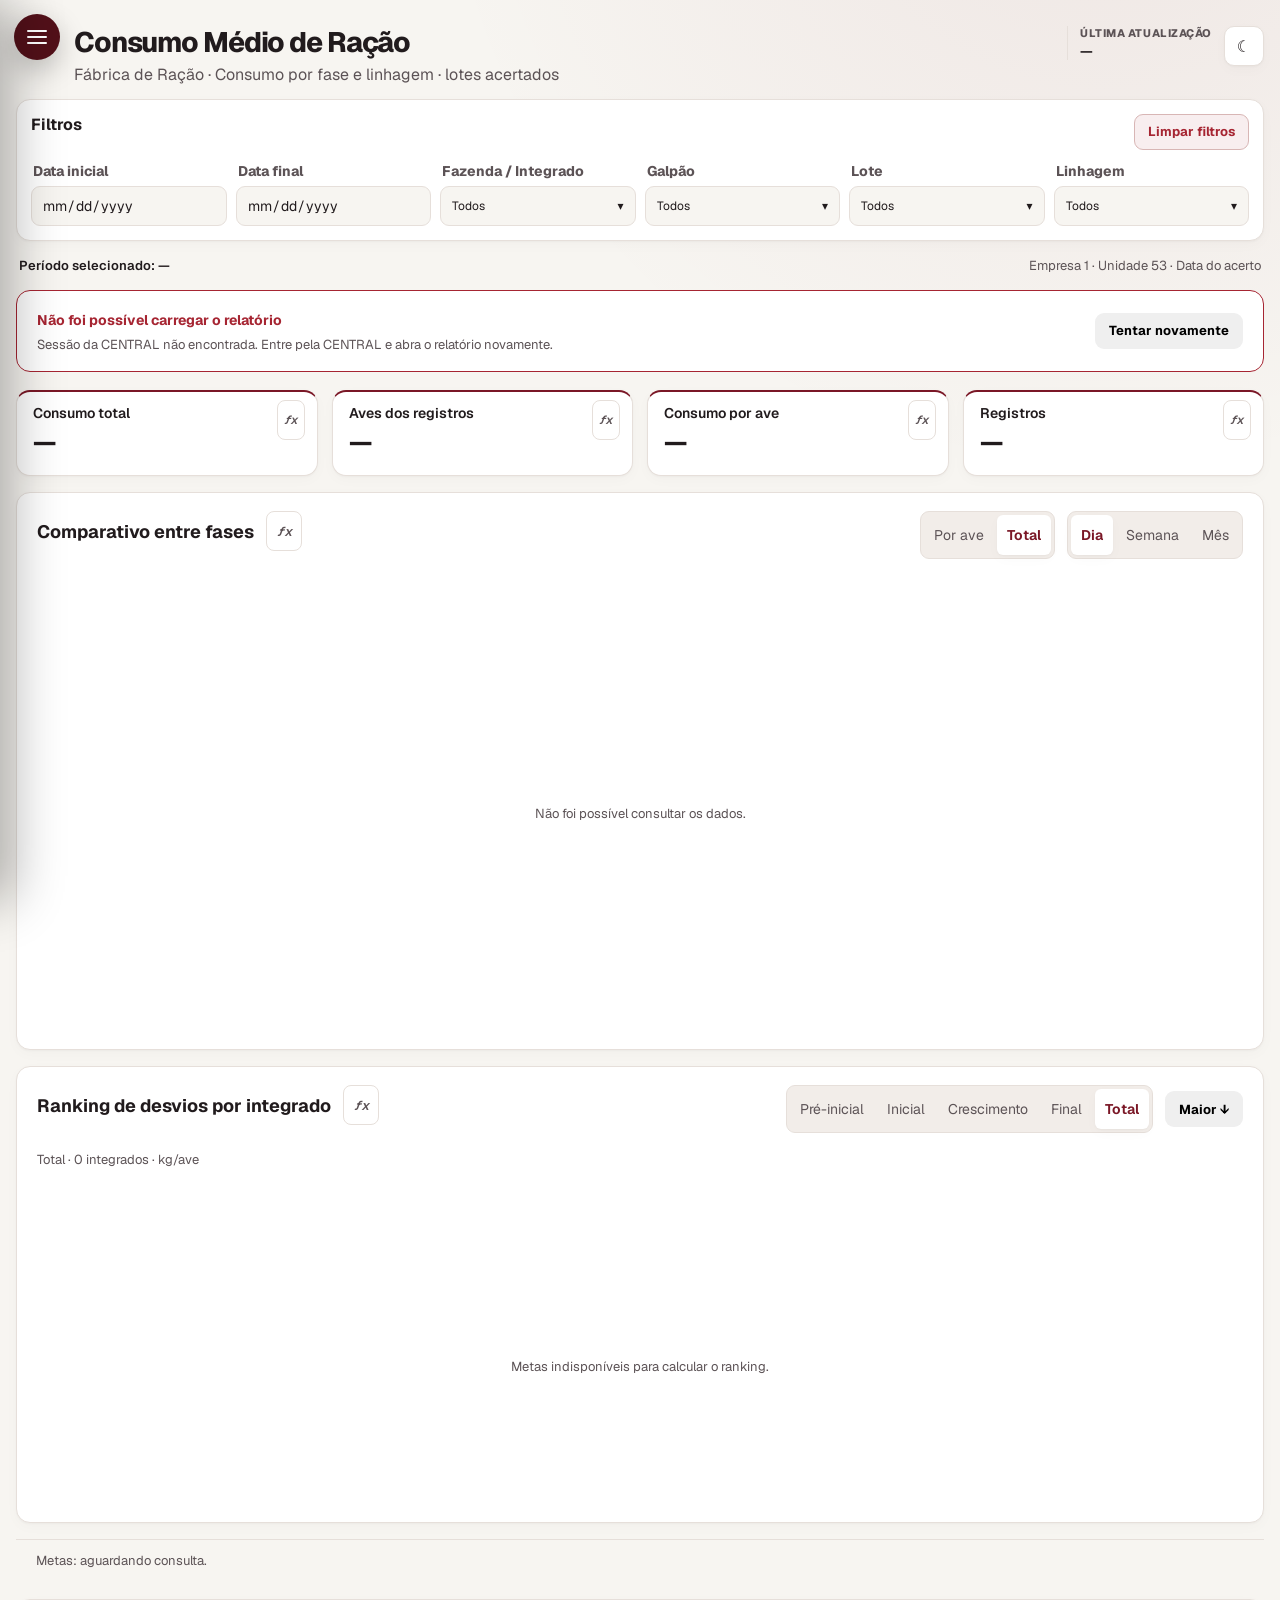
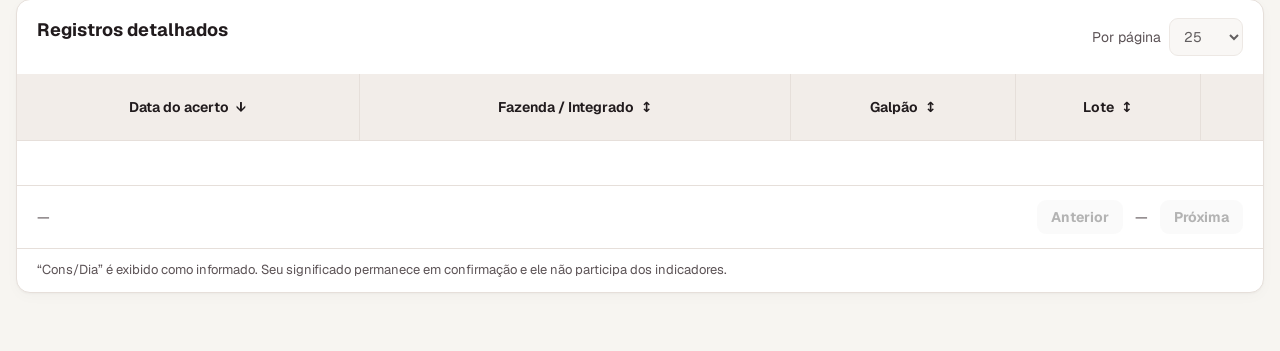
==== commit 6dadd557: "Sincroniza fase entre gráficos e detalhes Compartilha a seleção de fase entre comparativo, ranking e" ====
--- a/index.html
+++ b/index.html
@@ -10,7 +10,7 @@
   <link rel="stylesheet" href="assets/css/app.css?v=20261118-filtros-indicador">
   <link rel="stylesheet" href="assets/css/mobile-filters.css?v=20261118-cabecalhos">
   <link rel="stylesheet" href="assets/css/indicator-formulas.css?v=20261106-fx">
-  <link rel="stylesheet" href="assets/css/consumo-racao.css?v=20261127-empilhado-17">
+  <link rel="stylesheet" href="assets/css/consumo-racao.css?v=20261127-blocos-27">
 </head>
 <body data-page="consumo-racao" class="feed-report">
 <main class="app-shell">
@@ -41,7 +41,7 @@
   <section class="card feed-section feed-stacked-section" aria-labelledby="feedPhaseTitle">
     <div class="feed-heading"><div><h2 id="feedPhaseTitle">Comparativo entre fases</h2><span data-formula-mount="feed.phaseChart"></span></div>
       <div class="feed-stacked-controls">
-        <div class="feed-segment" role="group" aria-label="Medida do comparativo"><button type="button" data-feed-metric="perBird" aria-pressed="true">Por ave</button><button type="button" data-feed-metric="total" aria-pressed="false">Total</button></div>
+        <div class="feed-segment" role="group" aria-label="Medida do comparativo"><button type="button" data-feed-metric="perBird" aria-pressed="false">Por ave</button><button type="button" data-feed-metric="total" aria-pressed="true">Total</button></div>
         <div class="feed-segment" role="group" aria-label="Agrupamento do comparativo"><button type="button" data-feed-period="dia" aria-pressed="true">Dia</button><button type="button" data-feed-period="semana" aria-pressed="false">Semana</button><button type="button" data-feed-period="mes" aria-pressed="false">Mês</button></div>
       </div>
     </div>
@@ -50,7 +50,7 @@
   <section class="card feed-section" id="feedRanking" aria-labelledby="feedRankingTitle">
     <div class="feed-heading"><div class="feed-ranking-title"><h2 id="feedRankingTitle">Ranking de desvios por integrado</h2><span data-formula-mount="feed.ranking"></span></div>
       <div class="feed-ranking-controls">
-        <div class="feed-segment" role="group" aria-label="Fase do ranking"><button type="button" data-ranking-phase="fase_pre_menos_inicial" aria-pressed="true">Pré-inicial</button><button type="button" data-ranking-phase="fase_inicial" aria-pressed="false">Inicial</button><button type="button" data-ranking-phase="fase_crescimento" aria-pressed="false">Crescimento</button><button type="button" data-ranking-phase="fase_final" aria-pressed="false">Final</button><button type="button" data-ranking-phase="consumo_total" aria-pressed="false">Total</button></div>
+        <div class="feed-segment" role="group" aria-label="Fase do ranking"><button type="button" data-ranking-phase="fase_pre_menos_inicial" aria-pressed="false">Pré-inicial</button><button type="button" data-ranking-phase="fase_inicial" aria-pressed="false">Inicial</button><button type="button" data-ranking-phase="fase_crescimento" aria-pressed="false">Crescimento</button><button type="button" data-ranking-phase="fase_final" aria-pressed="false">Final</button><button type="button" data-ranking-phase="consumo_total" aria-pressed="true">Total</button></div>
         <button type="button" class="button" id="feedRankingOrder" aria-label="Ordenação: maior desvio primeiro. Alternar para menor.">Maior ↓</button>
       </div>
     </div>
@@ -58,19 +58,14 @@
     <div class="feed-ranking-meta-row"><span id="feedRankingMeta" hidden></span></div>
     <div class="feed-ranking-scroll"><div class="feed-chart-wrap"><div id="feedRankingChart" class="feed-chart" role="img" aria-label="Ranking dos desvios de consumo em relação à meta"></div><p class="feed-chart-empty" id="feedRankingEmpty">Aguardando dados.</p></div></div>
   </section>
+  <p class="feed-footnote feed-inset" id="feedTargetsStatus" role="status">Metas: aguardando consulta.</p>
   <section class="card feed-section" aria-labelledby="feedDetailTitle">
     <div class="feed-heading"><div><h2 id="feedDetailTitle">Registros detalhados</h2><p id="feedDetailNote">Valores por registro, preservando a escala da origem.</p></div><label class="feed-page-size">Por página<select id="feedPageSize" disabled><option value="25">25</option><option value="50">50</option><option value="100">100</option></select></label></div>
     <div class="feed-scroll feed-detail-scroll" tabindex="0" role="region" aria-label="Registros detalhados, com rolagem horizontal e vertical"><table class="feed-table" id="feedDetailTable" aria-busy="false"><thead><tr id="feedDetailHead"></tr></thead><tbody id="feedDetailRows"><tr><td>Aguardando dados.</td></tr></tbody></table></div>
     <footer class="feed-footer"><span id="feedPageCount">—</span><nav aria-label="Paginação dos registros"><button id="feedPrev" class="button" type="button" disabled>Anterior</button><span id="feedPage">—</span><button id="feedNext" class="button" type="button" disabled>Próxima</button></nav></footer>
     <p class="feed-footnote feed-inset">“Cons/Dia” é exibido como informado. Seu significado permanece em confirmação e ele não participa dos indicadores.</p>
   </section>
-  <section class="card feed-section" aria-labelledby="feedLineageTitle">
-    <div class="feed-heading"><div><h2 id="feedLineageTitle">Consumo por linhagem</h2><p>Consumo por ave em kg/ave · razão entre as somas</p></div><span data-formula-mount="feed.phase"></span></div>
-    <div class="feed-scroll" tabindex="0" role="region" aria-label="Resumo por linhagem, com rolagem horizontal">
-      <table class="feed-table" id="feedLineageTable"><thead><tr><th scope="col">Linhagem</th><th scope="col">Pré-Inicial / ave</th><th scope="col">Inicial / ave</th><th scope="col">Crescimento / ave</th><th scope="col">Final / ave</th><th scope="col">Total / ave</th><th scope="col">Aves</th><th scope="col">Registros</th></tr></thead><tbody id="feedLineages"><tr><td colspan="8">Aguardando dados.</td></tr></tbody><tfoot id="feedLineageTotal"></tfoot></table>
-    </div>
-    <p class="feed-footnote feed-inset" id="feedTargetsStatus" role="status">Metas: aguardando consulta.</p>
-  </section>
+
 </main>
 <script src="assets/js/config.js"></script>
 <script src="assets/js/api.js"></script>
@@ -83,11 +78,12 @@
 <script src="assets/js/consumo-racao-config.js?v=20261126-metas-7"></script>
 <script src="assets/js/consumo-racao-data.js?v=20261126-kg-6"></script>
 <script src="assets/js/consumo-racao-metas.js?v=20261126-fontes-10"></script>
-<script src="assets/js/consumo-racao-formulas.js?v=20261127-empilhado-4"></script>
+<script src="assets/js/consumo-racao-formulas.js?v=20261127-blocos-5"></script>
 <script src="assets/js/indicator-formulas.js?v=20261106-fx"></script>
-<script src="assets/js/consumo-racao-stacked.js?v=20261127-empilhado-1"></script>
-<script src="assets/js/consumo-racao-ranking.js?v=20261127-filtros-4"></script>
-<script src="assets/js/consumo-racao.js?v=20261127-empilhado-3"></script>
+<script src="assets/js/consumo-racao-stacked.js?v=20261127-sync-5"></script>
+<script src="assets/js/consumo-racao-selection.js?v=20261127-sync-1"></script>
+<script src="assets/js/consumo-racao-ranking.js?v=20261127-sync-5"></script>
+<script src="assets/js/consumo-racao.js?v=20261127-sync-7"></script>
 <script src="assets/js/sidebar.js?v=consumo-20261126-1"></script>
 </body>
 </html>
